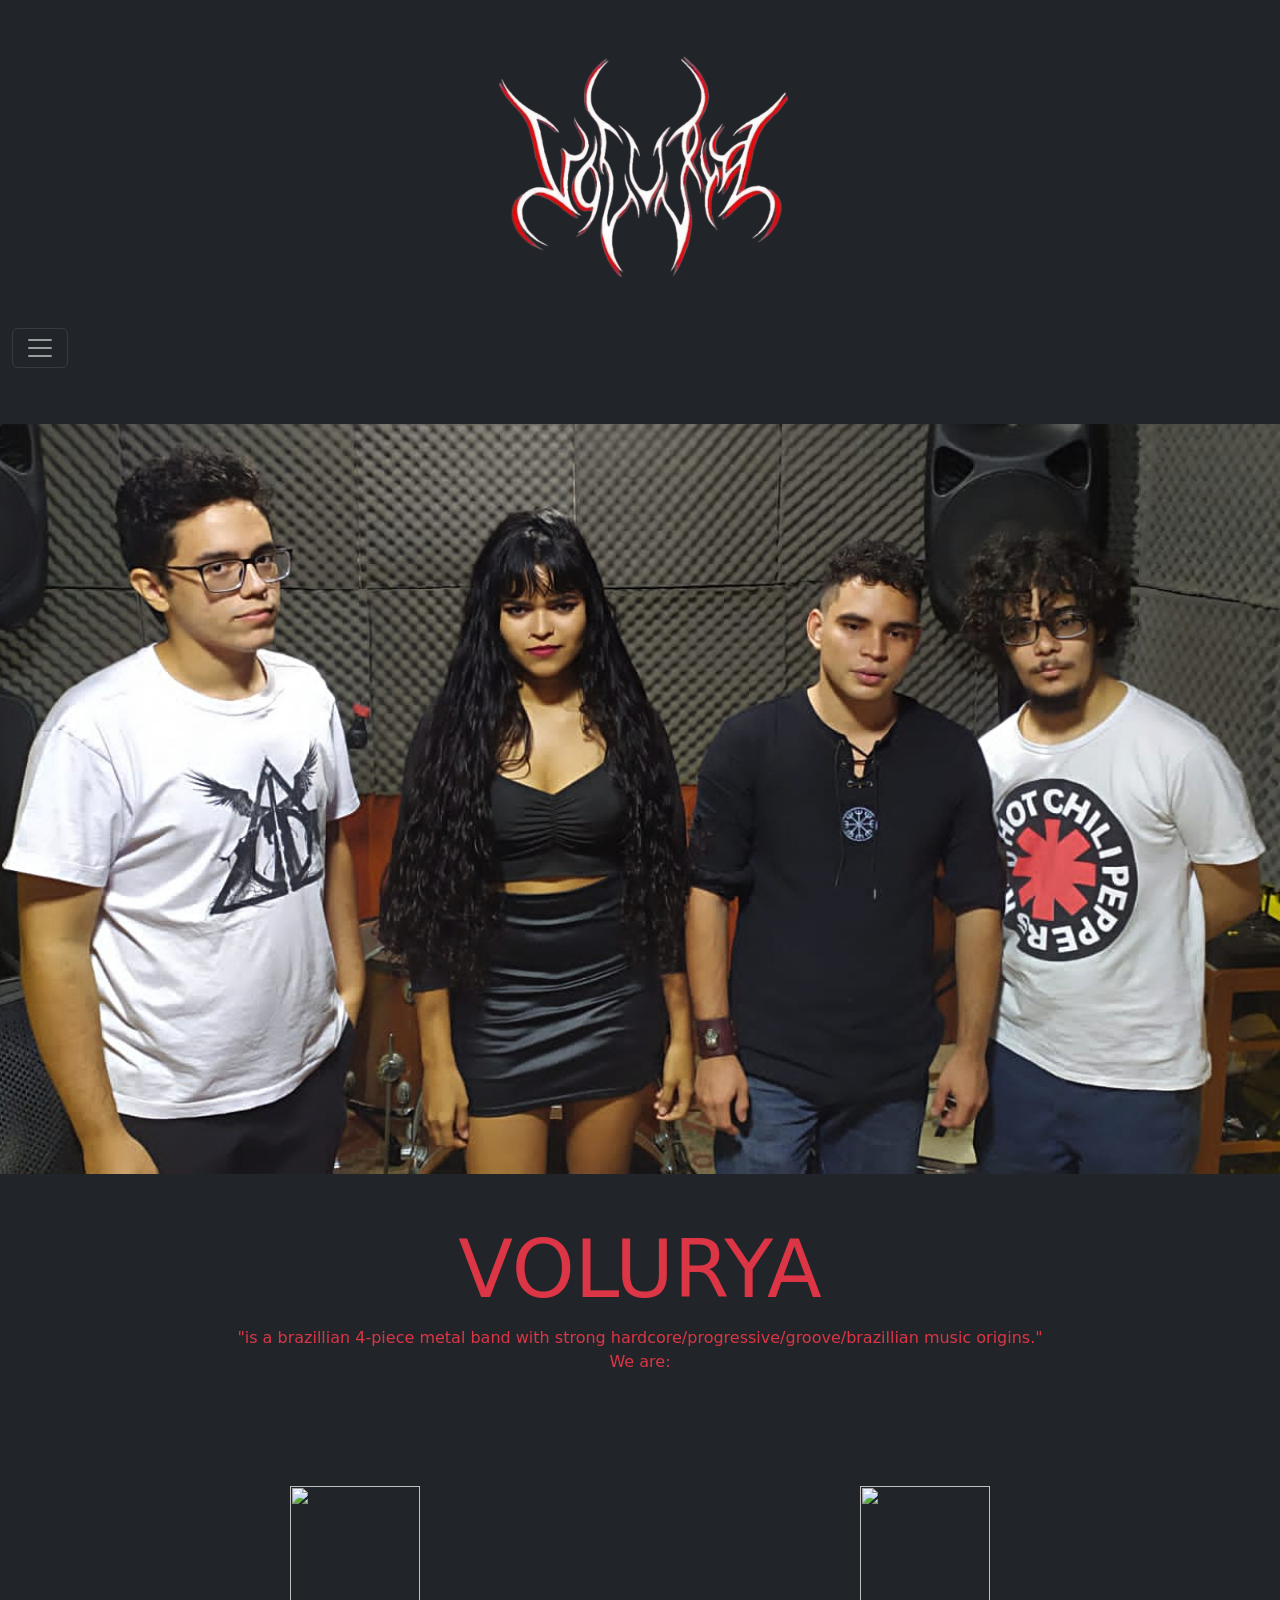
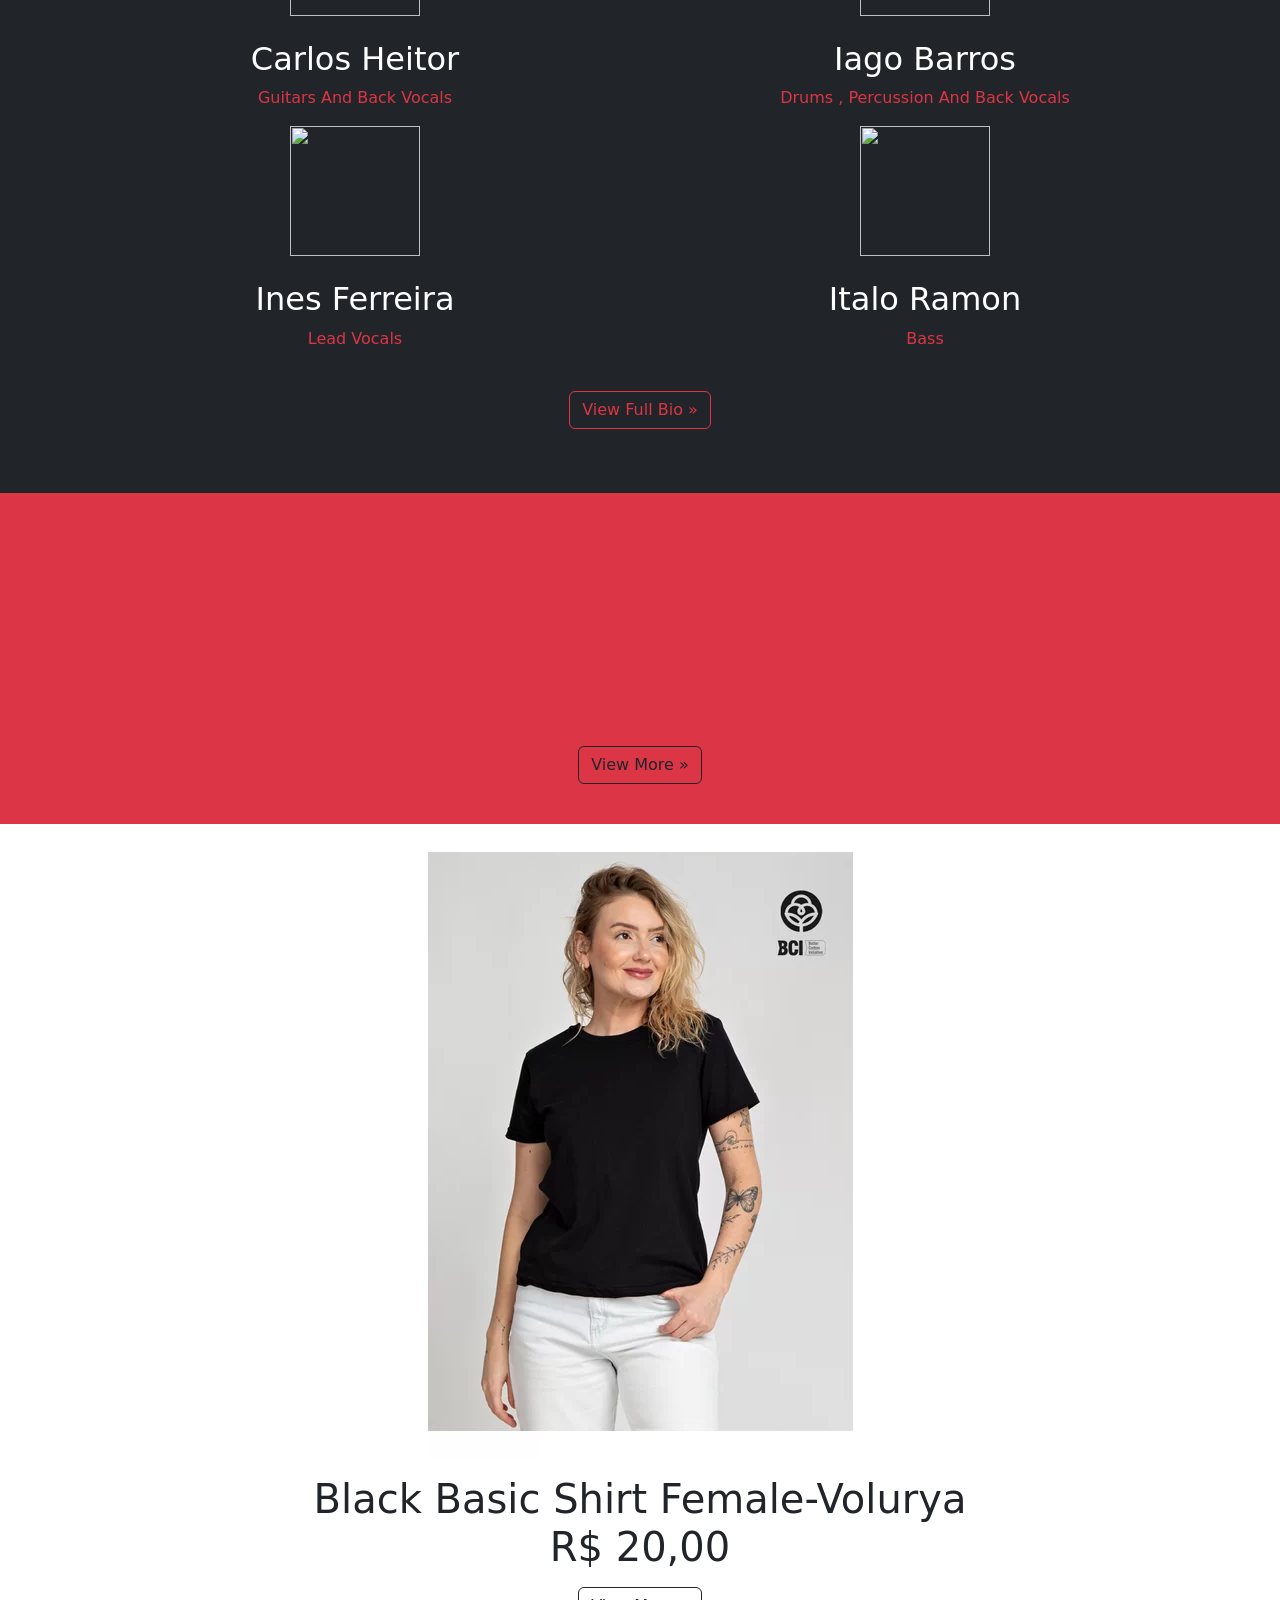
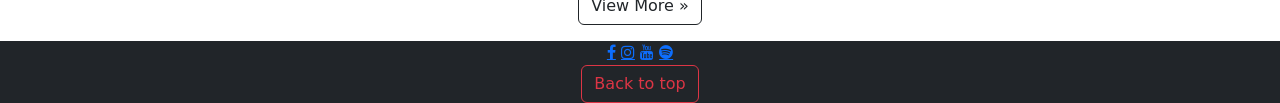
==== templates/index.html @ 6ba4e6d3 "parte que funciona do site da volurya" ====
<!-- projeto site da banda volurya  versao bootstrap-->



<!DOCTYPE html>
<html>
  
<head>
  
	<meta charset="utf-8">
	
	<meta http-equiv="Content-Type" content="text/html; charset=utf-8" />
    
	<meta name="viewport" content="width=device-width, initial-scale=1">


  <link rel="stylesheet" href="https://cdnjs.cloudflare.com/ajax/libs/font-awesome/4.7.0/css/font-awesome.min.css">

  <link href="https://cdn.jsdelivr.net/npm/bootstrap@5.3.2/dist/css/bootstrap.min.css" rel="stylesheet" integrity="sha384-T3c6CoIi6uLrA9TneNEoa7RxnatzjcDSCmG1MXxSR1GAsXEV/Dwwykc2MPK8M2HN" crossorigin="anonymous">

  <script src="https://cdn.jsdelivr.net/npm/bootstrap@5.3.2/dist/js/bootstrap.bundle.min.js" integrity="sha384-C6RzsynM9kWDrMNeT87bh95OGNyZPhcTNXj1NW7RuBCsyN/o0jlpcV8Qyq46cDfL" crossorigin="anonymous"></script>

  <link rel="stylesheet" href="https://fonts.googleapis.com/css?family=Russo One">
  

  <link rel="stylesheet" href="/static/styles.css">
 
  <title>VOLURYA - Official Website</title>
  
  <meta name="description" content="VOLURYA is a brazillian 4-piece progressive metal band with strong hardcore/trash/groove/brazillian music influencies." />
  
  <meta property="og:url" content="http://VOLURYA-Metal.com" />
  
  <meta property="og:title" content="VOLURYA-Metal.com" />
  
  <meta property="og:description" content="VOLURYA is a brazillian 4-piece progressive metal band with strong hardcore/trash/groove/brazillian music influencies." />
  
  <meta property="og:type" content="website" />

  <meta property="og:image" content="/static/imagens/volurya1.jpg" />

  <link rel="canonical" href="http://VOLURYA-metal.com">

  <link rel="shortcut icon" href="/static/imagens/android-chrome-192x192.png" type="image/x-icon" />

  <meta name="msapplication-TileColor" content="#000000">

  <meta name="msapplication-TileImage" content="/static/imagens/android-chrome-192x192.png">

  <link rel="stylesheet" href="https://cdnjs.cloudflare.com/ajax/libs/font-awesome/4.7.0/css/font-awesome.min.css">


</head>

<body class="text-center">



          <!--imagem da banda-->
  
  <div class="bg-dark">

    <div>

      <a  href="#" ><img src="/static/imagens/VOLURYALOGOVAZADA.png" width="25%">
      </a>

    </div>

          <!-- barra de navegaçao-->

    <nav class="navbar navbar-dark bg-dark">

      <div class="container-fluid">

     

        

     
      
        <button

            class="navbar-toggler" type="button" data-bs-toggle="collapse" data-bs-target="#navbarsExample01" aria-controls="navbarsExample01" aria-expanded="false" aria-label="Toggle navigation">

          <span class="navbar-toggler-icon"></span>

        </button>





        <div class="collapse navbar-collapse" id="navbarsExample01">
          <ul class="navbar-nav me-auto mb-2" id="homesection">

            <br>

            <button type="button" class="btn btn-outline-danger btn-sm"> 

              <li class="nav-item">

                <a class="nav-link active" aria-current="page" href="#homesection" >HOME</a>

              </li>

            </button>

          

              <br>

            <button type="button" class="btn btn-outline-danger btn-sm"> 

              <li class="nav-item">

                <a class="nav-link active" aria-current="page" href="#musicsection" >MUSIC</a>

              </li>

            </button>

              <br>

            <button type="button" class="btn btn-outline-danger btn-sm"> 

              <li class="nav-item">

                <a class="nav-link active" aria-current="page" href="#socialsection" >SOCIAL</a>

              </li>

            </button>

              <br>

            <button type="button" class="btn btn-outline-danger btn-sm"> 

              <li class="nav-item">

                <a class="nav-link active" aria-current="page" href="#storesection" >STORE</a>

              </li>

            </button>



          </ul>

        </div>

      </div>

  

    </nav>





    <br>
    <br>


                                 <!--logo da banda-->
 
    <img src="/static/imagens/VOLURYAESTUDIO.jpg" class="d-block w-100" alt="...">

    
        <br>
        <br>
            

   

                                 <!--TEXTO DA BIO -->


    <div class="text-danger">

      <h1  class="display-1">VOLURYA</h1>

   

      <p>"is a brazillian  4-piece metal band with strong hardcore/progressive/groove/brazillian music origins."

        <br>We are:

      </p>

    </div>

    

      <br>
     



        <!-- circulos de apresentaçao dos membros-->



      <br>
      <br>
      <br>

      <div class="container">  

        <!-- fotinha redonda do heitor -->

        <div class="row row-cols-2">

          <div class="col" style="color:white;">

            <img src="/static/imagens/VOLURYA - CENA ROCK-29-modified.png" width="130" height="130" >

              <br>
              <br>

      

              <h2>Carlos Heitor</h2>

                <p class="text-danger">Guitars And Back Vocals
                </p>
          
       
          </div>

              <br>
      

               <!-- fotinha redonda iago -->

          <div class="col" style="color:white;">

            <img src="/static/imagens/VOLURYA - CENA ROCK-36 (1)-modified.png" width="130" height="130" >

              <br>
              <br>

            
              <h2>Iago Barros</h2>

                <p class="text-danger">Drums , Percussion And Back Vocals</p>
         
       
          </div>

              <br>
      

              <!--FOTINHA REDONDA INES -->

          <div class="col" style="color:white;">

            <img src="/static/imagens/CENAROCKINES1-modified.png" width="130" height="130" >

              <br>
              <br>

            

          <h2>Ines Ferreira</h2>

            <p class="text-danger">Lead Vocals</p>

      
    

          </div>

            <br>


          <!--fotinha redonda ramon -->

        <div class="col" style="color:white;">

          <img src="/static/imagens/VOLURYA - CENA ROCK-14-modified.png" width="130" height="130" >

          <br>
          <br>

            

            <h2>Italo Ramon</h2>

              <p class="text-danger">Bass </p>
       
      
        </div>

        <br>
        <br>
        <br>

      </div>
      
  </div>

      

     <br>


       <div><p><a class="btn btn-outline-danger"  href="#">View Full Bio &raquo;</a></p></div>

          <br>
          <br>


  </div> <!--fechamento da div bg dark-->

  
                                      <!--sessao music-->

    <div class="bg-danger" id="musicsection">

  

        <br>
        <br>
        <br>


  
                               <!-- div do video de inocua-->

  <div>

    <iframe  src="https://www.youtube.com/embed/5oIX7QS3uK8?si=QcqHMzN9UxNrIvVh" title="YouTube video player" frameborder="0" allow="accelerometer; autoplay; clipboard-write; encrypted-media; gyroscope; picture-in-picture; web-share" allowfullscreen>
    </iframe>

  </div>

    <br>

  <div>

    <p>
      <a class="btn btn-outline-dark"  href="#">View More &raquo;</a>
    </p>

  </div>

      <br>
      
  </div>
     

    <!--  sessao store-->

    <div class="bg-white" id="storesection">


        <div>

          

            <img src="/static/imagens/camiseta-feminina-preta.jpg" class="img-fluid">

            <br>

                <p><h1>Black Basic Shirt Female-Volurya<br>R$ 20,00</h1></p>

        </div>      


    



      <div>

          <p>

            <a class="btn btn-outline-dark"  href="store.html">View More &raquo;</a>

          </p>

      </div>



    </div>



                                <!--social media botoes-->

      <div class="bg-dark" id="socialsection">

        <a href="#" class="fa fa-facebook"></a>
        <a href="#" class="fa fa-instagram"></a>
        <a href="#" class="fa fa-youtube"></a>
        <a href="#" class="fa fa-spotify"></a>

      </div>
    

<!-- div do botao back to the top -->

    <div class="bg-dark">
  

      <form>

         <input type="BUTTON" class="btn btn-outline-danger" value="Back to top" onclick="window.location.href='#top'">
      
      </form>


    </div>

</body>

<script src="../assets/dist/js/bootstrap.bundle.min.js"></script>

</html>
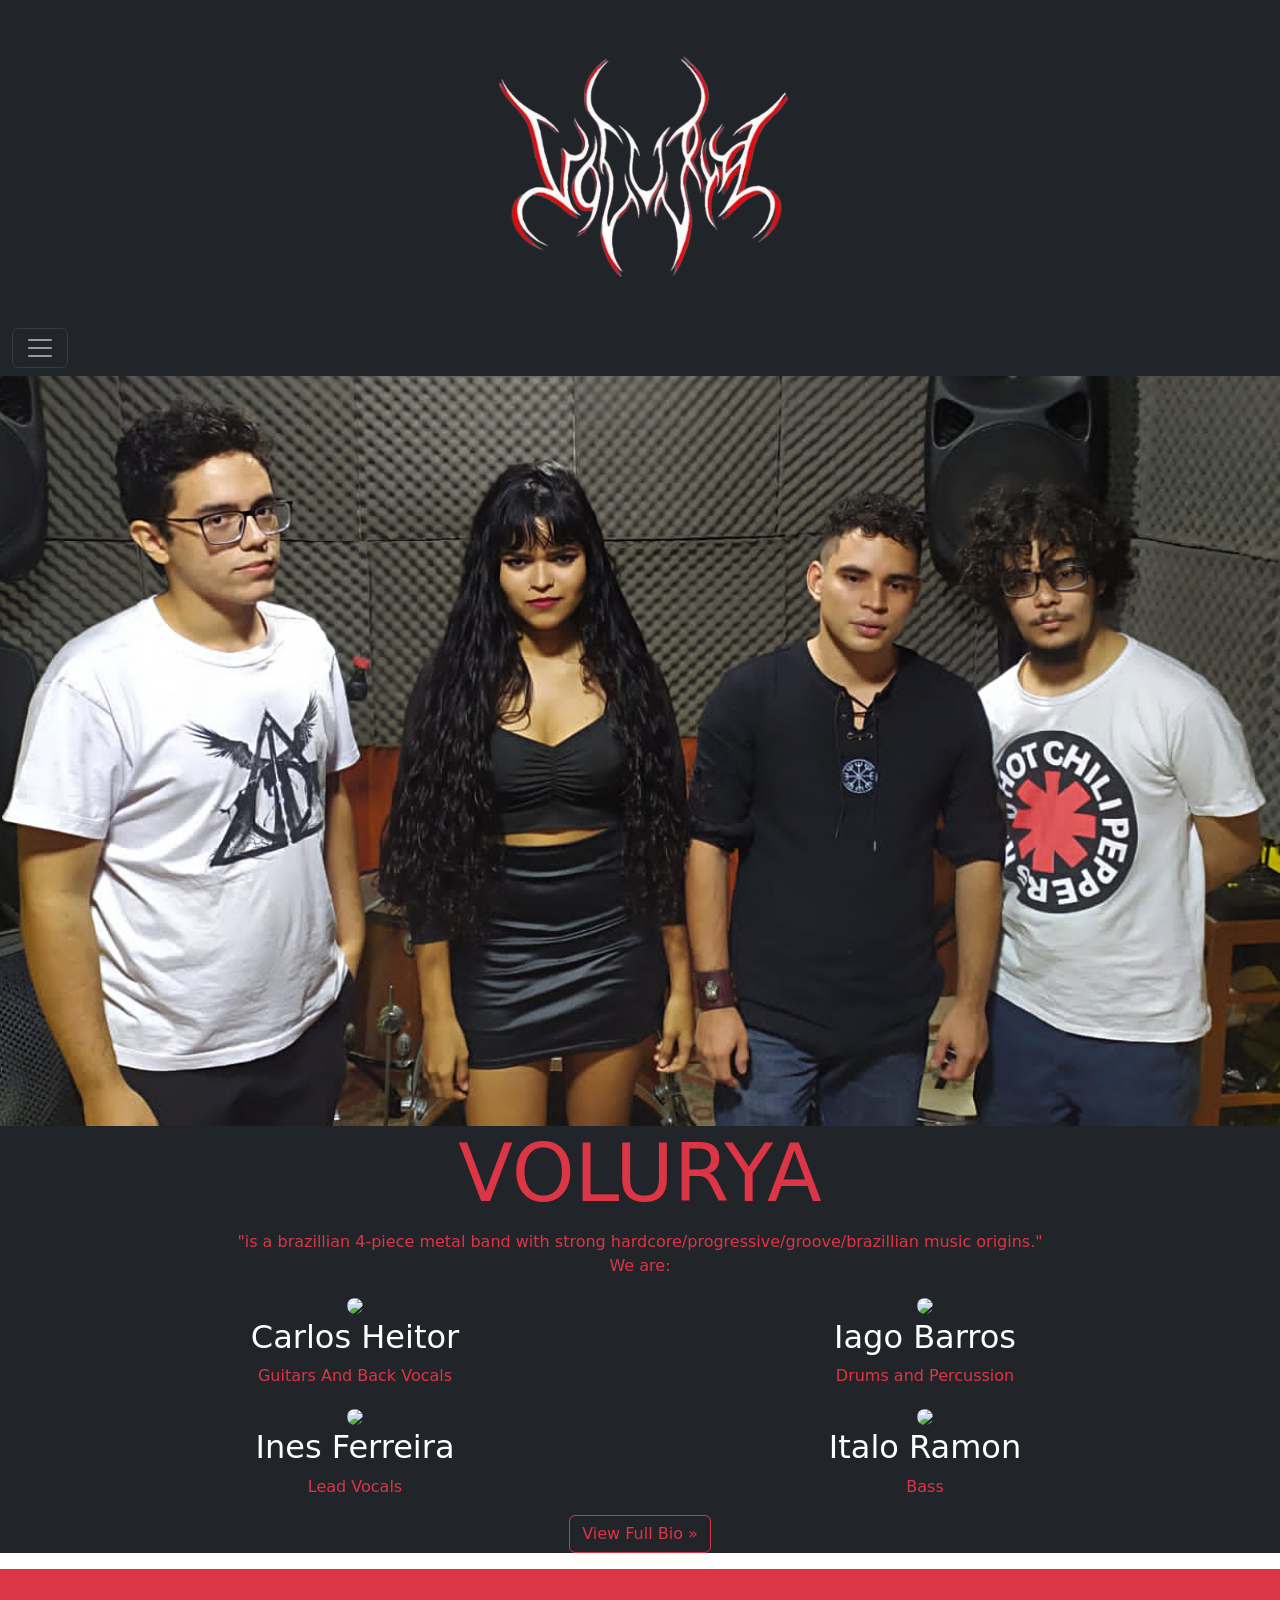
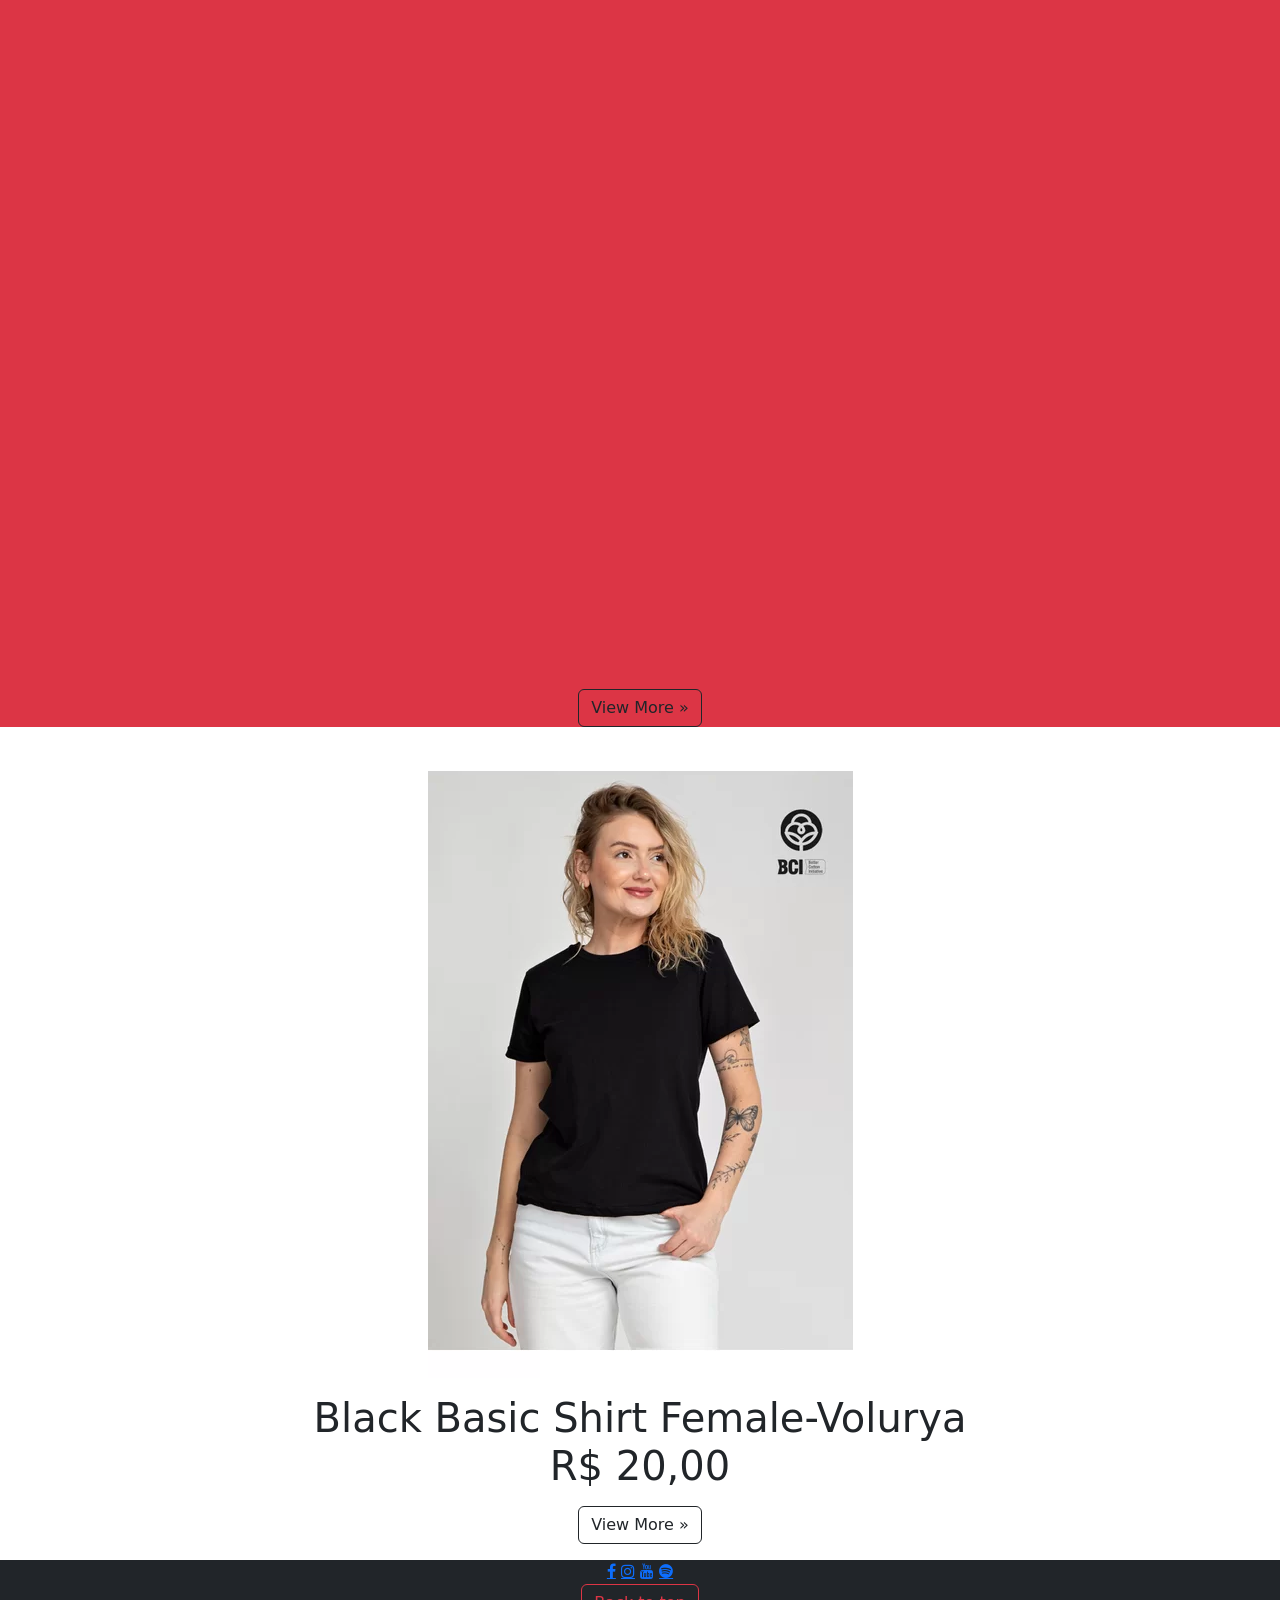
==== commit 20cae1e6: "fixed iframe quirks, removing random br tag and rounded circle on images applied" ====
--- a/templates/index.html
+++ b/templates/index.html
@@ -56,18 +56,17 @@
 
 
 
-          <!--imagem da banda-->
+  <!--imagem da banda-->
   
   <div class="bg-dark">
 
     <div>
 
-      <a  href="#" ><img src="/static/imagens/VOLURYALOGOVAZADA.png" width="25%">
-      </a>
+      <a  href="#" ><img src="/static/imagens/VOLURYALOGOVAZADA.png" width="25%"></a>
 
     </div>
 
-          <!-- barra de navegaçao-->
+  <!-- barra de navegaçao-->
 
     <nav class="navbar navbar-dark bg-dark">
 
@@ -75,17 +74,11 @@
 
      
 
-        
-
-     
-      
-        <button
-
-            class="navbar-toggler" type="button" data-bs-toggle="collapse" data-bs-target="#navbarsExample01" aria-controls="navbarsExample01" aria-expanded="false" aria-label="Toggle navigation">
+      <button class="navbar-toggler" type="button" data-bs-toggle="collapse" data-bs-target="#navbarsExample01" aria-controls="navbarsExample01" aria-expanded="false" aria-label="Toggle navigation">
 
           <span class="navbar-toggler-icon"></span>
 
-        </button>
+      </button>
 
 
 
@@ -94,57 +87,29 @@
         <div class="collapse navbar-collapse" id="navbarsExample01">
           <ul class="navbar-nav me-auto mb-2" id="homesection">
 
-            <br>
-
-            <button type="button" class="btn btn-outline-danger btn-sm"> 
-
-              <li class="nav-item">
-
-                <a class="nav-link active" aria-current="page" href="#homesection" >HOME</a>
-
-              </li>
-
-            </button>
-
-          
-
-              <br>
-
-            <button type="button" class="btn btn-outline-danger btn-sm"> 
-
-              <li class="nav-item">
-
-                <a class="nav-link active" aria-current="page" href="#musicsection" >MUSIC</a>
-
-              </li>
-
-            </button>
-
-              <br>
-
-            <button type="button" class="btn btn-outline-danger btn-sm"> 
-
-              <li class="nav-item">
-
-                <a class="nav-link active" aria-current="page" href="#socialsection" >SOCIAL</a>
-
-              </li>
-
-            </button>
-
-              <br>
-
-            <button type="button" class="btn btn-outline-danger btn-sm"> 
-
-              <li class="nav-item">
-
-                <a class="nav-link active" aria-current="page" href="#storesection" >STORE</a>
-
-              </li>
-
-            </button>
-
-
+            <li class="nav-item">
+
+              <a class="nav-link active" aria-current="page" href="#homesection" >HOME</a>
+
+            </li>
+
+            <li class="nav-item">
+
+              <a class="nav-link active" aria-current="page" href="#musicsection" >MUSIC</a>
+
+            </li>
+
+            <li class="nav-item">
+
+              <a class="nav-link active" aria-current="page" href="#socialsection" >SOCIAL</a>
+
+            </li>
+
+            <li class="nav-item">
+
+              <a class="nav-link active" aria-current="page" href="#storesection" >STORE</a>
+
+            </li>
 
           </ul>
 
@@ -160,30 +125,22 @@
 
 
 
-    <br>
-    <br>
-
-
-                                 <!--logo da banda-->
+    
+
+
+<!--logo da banda-->
  
     <img src="/static/imagens/VOLURYAESTUDIO.jpg" class="d-block w-100" alt="...">
 
-    
-        <br>
-        <br>
-            
+<!--TEXTO DA BIO -->
+
+
+    <div class="text-danger">
+
+      <h1  class="display-1">VOLURYA</h1>
 
    
 
-                                 <!--TEXTO DA BIO -->
-
-
-    <div class="text-danger">
-
-      <h1  class="display-1">VOLURYA</h1>
-
-   
-
       <p>"is a brazillian  4-piece metal band with strong hardcore/progressive/groove/brazillian music origins."
 
         <br>We are:
@@ -192,33 +149,18 @@
 
     </div>
 
-    
-
-      <br>
-     
-
-
-
-        <!-- circulos de apresentaçao dos membros-->
-
-
-
-      <br>
-      <br>
-      <br>
+<!-- circulos de apresentaçao dos membros-->
 
       <div class="container">  
 
-        <!-- fotinha redonda do heitor -->
+<!-- fotinha redonda do heitor -->
 
         <div class="row row-cols-2">
 
           <div class="col" style="color:white;">
 
-            <img src="/static/imagens/VOLURYA - CENA ROCK-29-modified.png" width="130" height="130" >
-
-              <br>
-              <br>
+            <img src="/static/imagens/VOLURYA - CENA ROCK-29-modified.png" class="rounded-circle img-fluid">
+
 
       
 
@@ -230,37 +172,31 @@
        
           </div>
 
-              <br>
-      
-
-               <!-- fotinha redonda iago -->
+            
+      
+ <!-- fotinha redonda iago -->
 
           <div class="col" style="color:white;">
 
-            <img src="/static/imagens/VOLURYA - CENA ROCK-36 (1)-modified.png" width="130" height="130" >
-
-              <br>
-              <br>
+            <img src="/static/imagens/VOLURYA - CENA ROCK-36 (1)-modified.png" class="rounded-circle img-fluid" >
+
+              
 
             
               <h2>Iago Barros</h2>
 
-                <p class="text-danger">Drums , Percussion And Back Vocals</p>
+                <p class="text-danger">Drums and Percussion</p>
          
        
           </div>
 
-              <br>
-      
-
-              <!--FOTINHA REDONDA INES -->
+<!--FOTINHA REDONDA INES -->
 
           <div class="col" style="color:white;">
 
-            <img src="/static/imagens/CENAROCKINES1-modified.png" width="130" height="130" >
-
-              <br>
-              <br>
+            <img src="/static/imagens/CENAROCKINES1-modified.png" class="rounded-circle img-fluid" >
+
+            
 
             
 
@@ -273,17 +209,16 @@
 
           </div>
 
-            <br>
-
-
-          <!--fotinha redonda ramon -->
+            
+
+
+<!--fotinha redonda ramon -->
 
         <div class="col" style="color:white;">
 
-          <img src="/static/imagens/VOLURYA - CENA ROCK-14-modified.png" width="130" height="130" >
-
-          <br>
-          <br>
+          <img src="/static/imagens/VOLURYA - CENA ROCK-14-modified.png" class="rounded-circle img-fluid" >
+
+          
 
             
 
@@ -294,9 +229,7 @@
       
         </div>
 
-        <br>
-        <br>
-        <br>
+      
 
       </div>
       
@@ -304,13 +237,12 @@
 
       
 
-     <br>
+     
 
 
        <div><p><a class="btn btn-outline-danger"  href="#">View Full Bio &raquo;</a></p></div>
 
-          <br>
-          <br>
+        
 
 
   </div> <!--fechamento da div bg dark-->
@@ -322,22 +254,17 @@
 
   
 
-        <br>
-        <br>
-        <br>
-
-
-  
-                               <!-- div do video de inocua-->
-
-  <div>
-
-    <iframe  src="https://www.youtube.com/embed/5oIX7QS3uK8?si=QcqHMzN9UxNrIvVh" title="YouTube video player" frameborder="0" allow="accelerometer; autoplay; clipboard-write; encrypted-media; gyroscope; picture-in-picture; web-share" allowfullscreen>
-    </iframe>
+
+  
+<!-- div do video de inocua-->
+
+  <div class="ratio ratio-16x9">
+
+    <iframe  src="https://www.youtube.com/embed/5oIX7QS3uK8?si=QcqHMzN9UxNrIvVh" title="YouTube video player" frameborder="0" allow="accelerometer; autoplay; clipboard-write; encrypted-media; gyroscope; picture-in-picture; web-share" allowfullscreen></iframe>
 
   </div>
 
-    <br>
+    
 
   <div>
 
@@ -347,7 +274,7 @@
 
   </div>
 
-      <br>
+    
       
   </div>
      
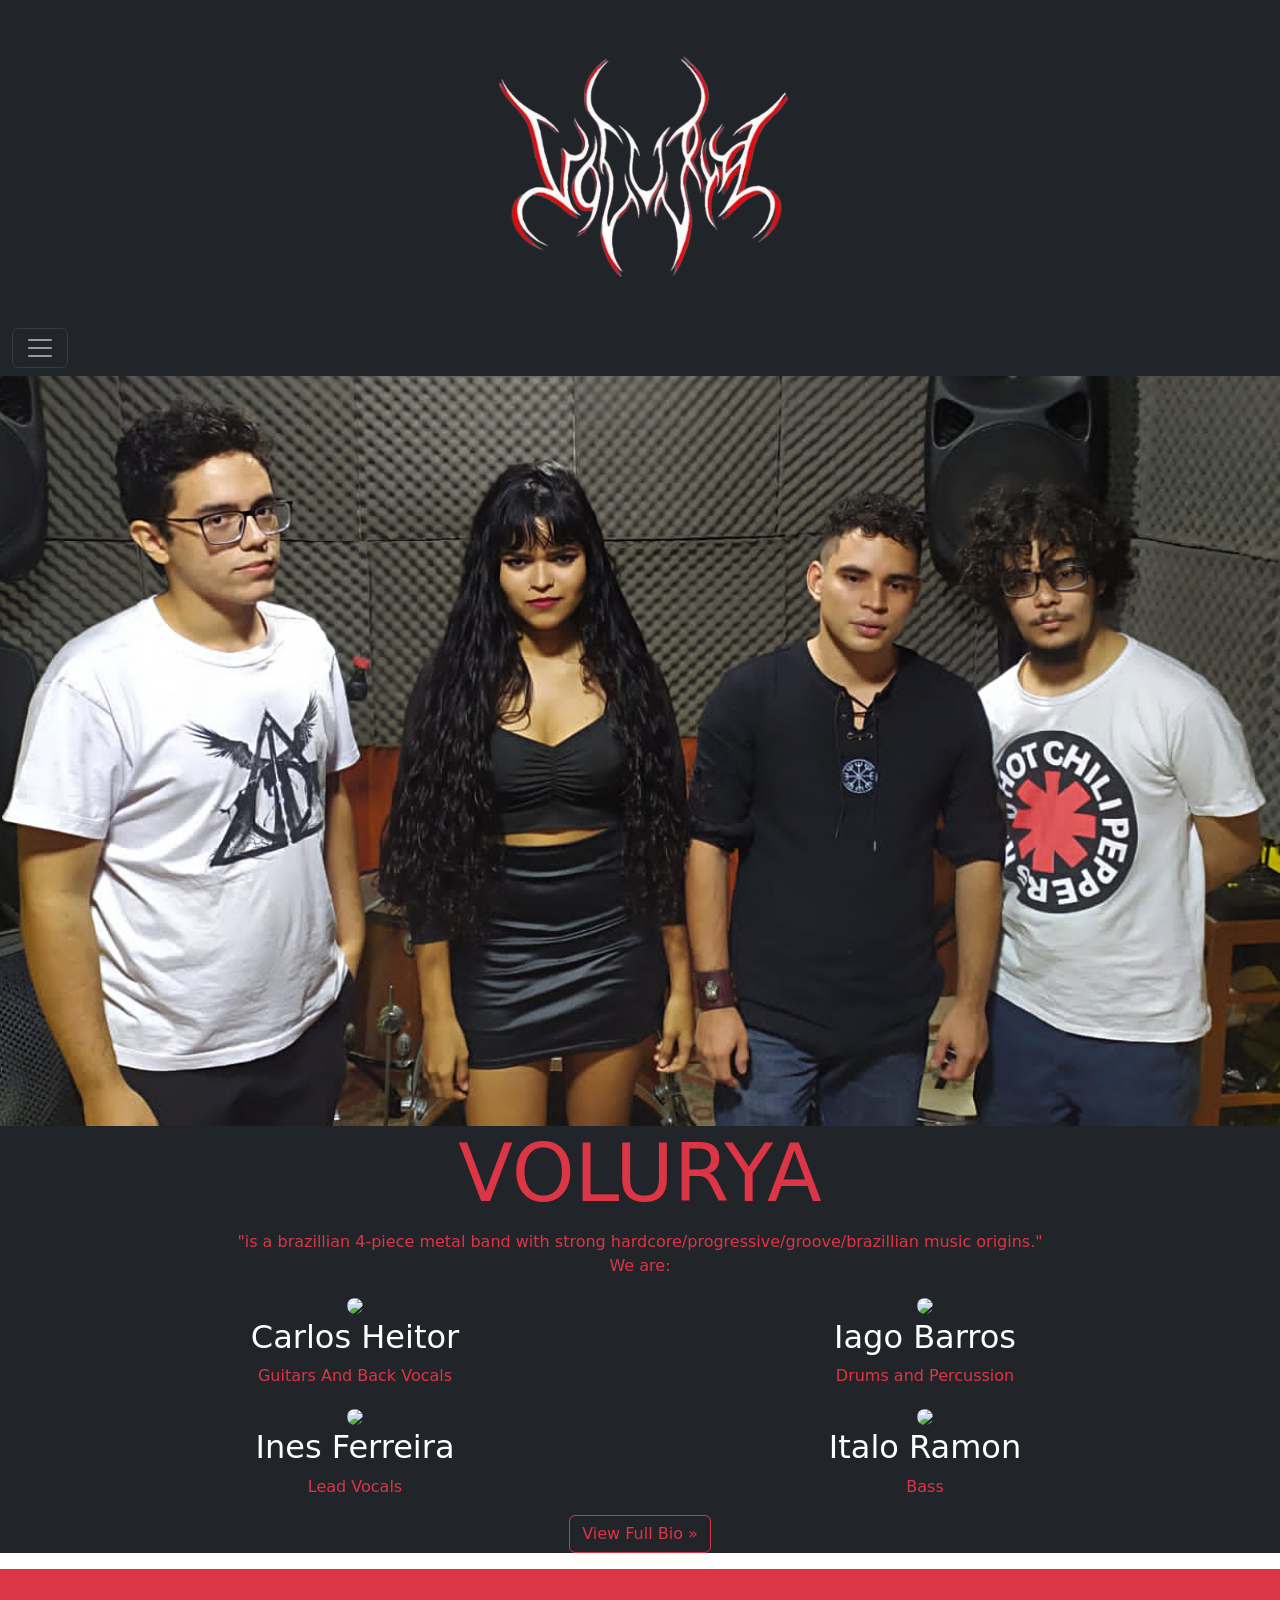
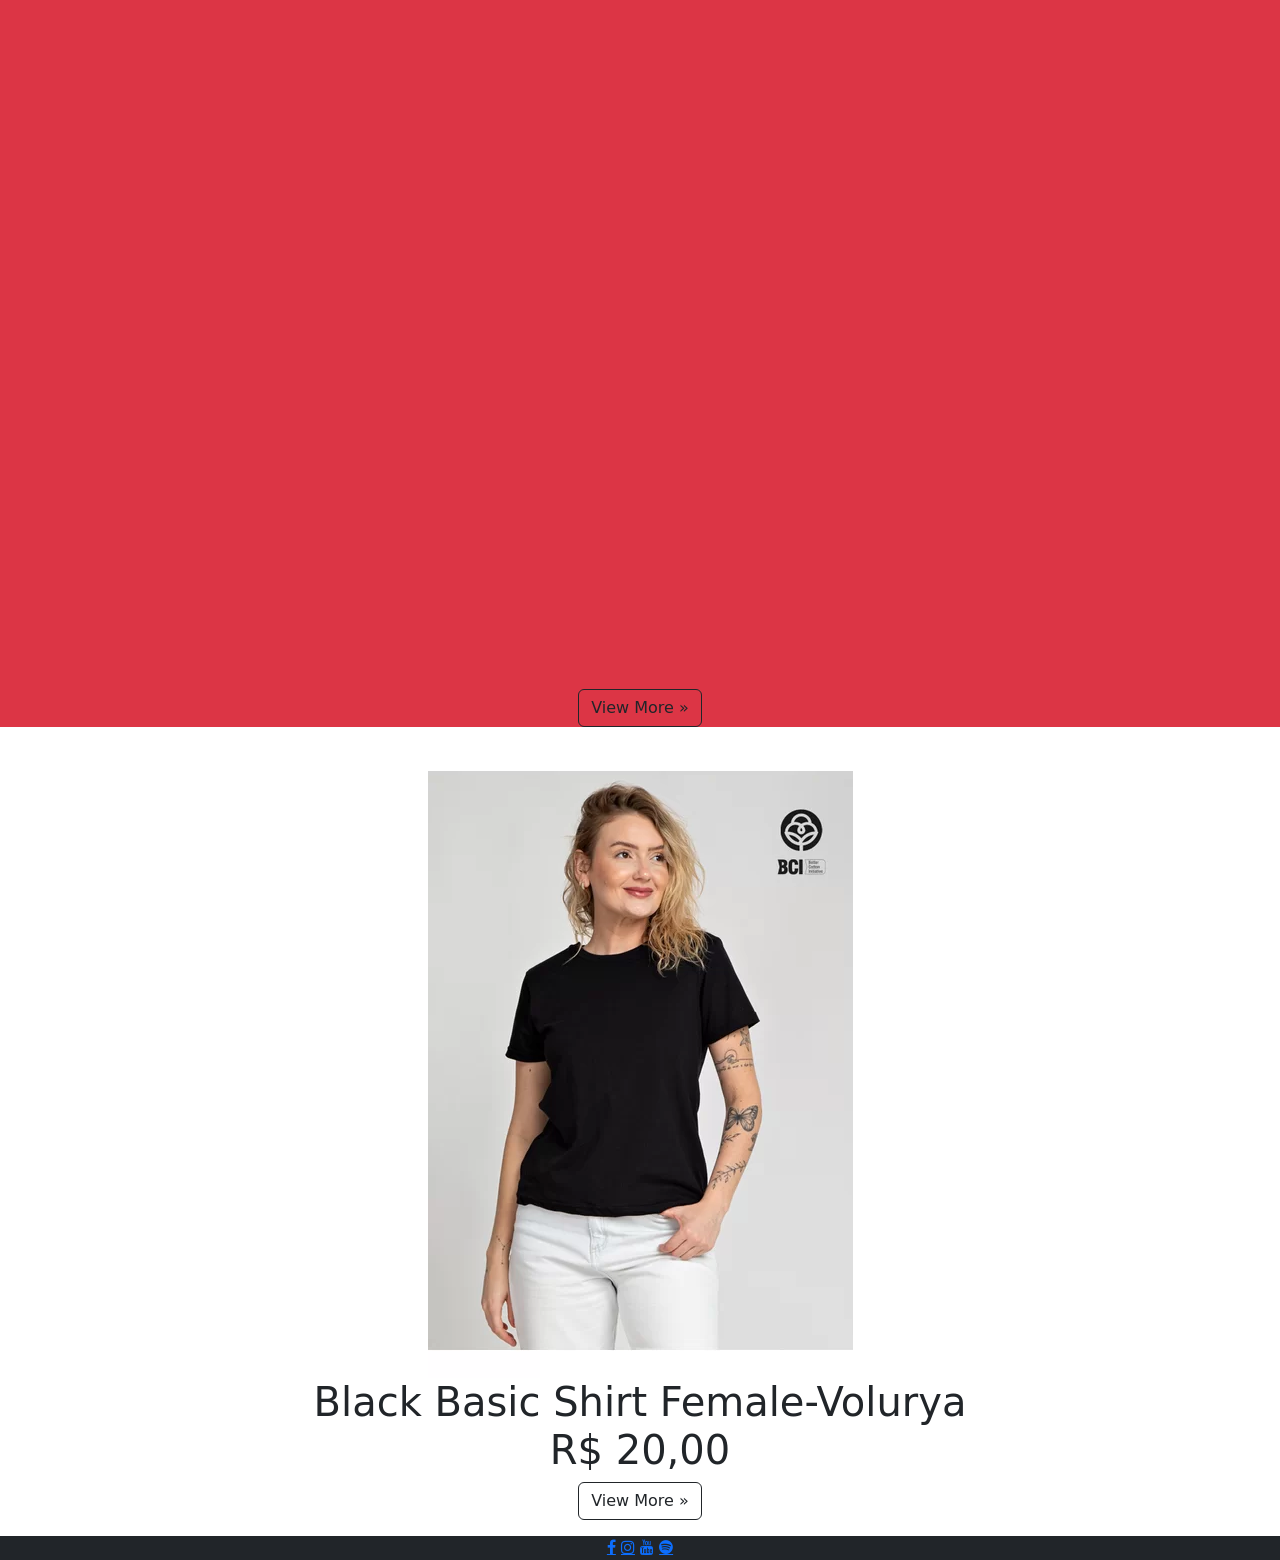
==== commit a31160a6: "removing unecessary h1 tags and br" ====
--- a/templates/index.html
+++ b/templates/index.html
@@ -290,9 +290,9 @@
 
             <img src="/static/imagens/camiseta-feminina-preta.jpg" class="img-fluid">
 
-            <br>
-
-                <p><h1>Black Basic Shirt Female-Volurya<br>R$ 20,00</h1></p>
+            
+
+                <h1>Black Basic Shirt Female-Volurya<br>R$ 20,00</h1>
 
         </div>      
 
@@ -329,19 +329,6 @@
       </div>
     
 
-<!-- div do botao back to the top -->
-
-    <div class="bg-dark">
-  
-
-      <form>
-
-         <input type="BUTTON" class="btn btn-outline-danger" value="Back to top" onclick="window.location.href='#top'">
-      
-      </form>
-
-
-    </div>
 
 </body>
 
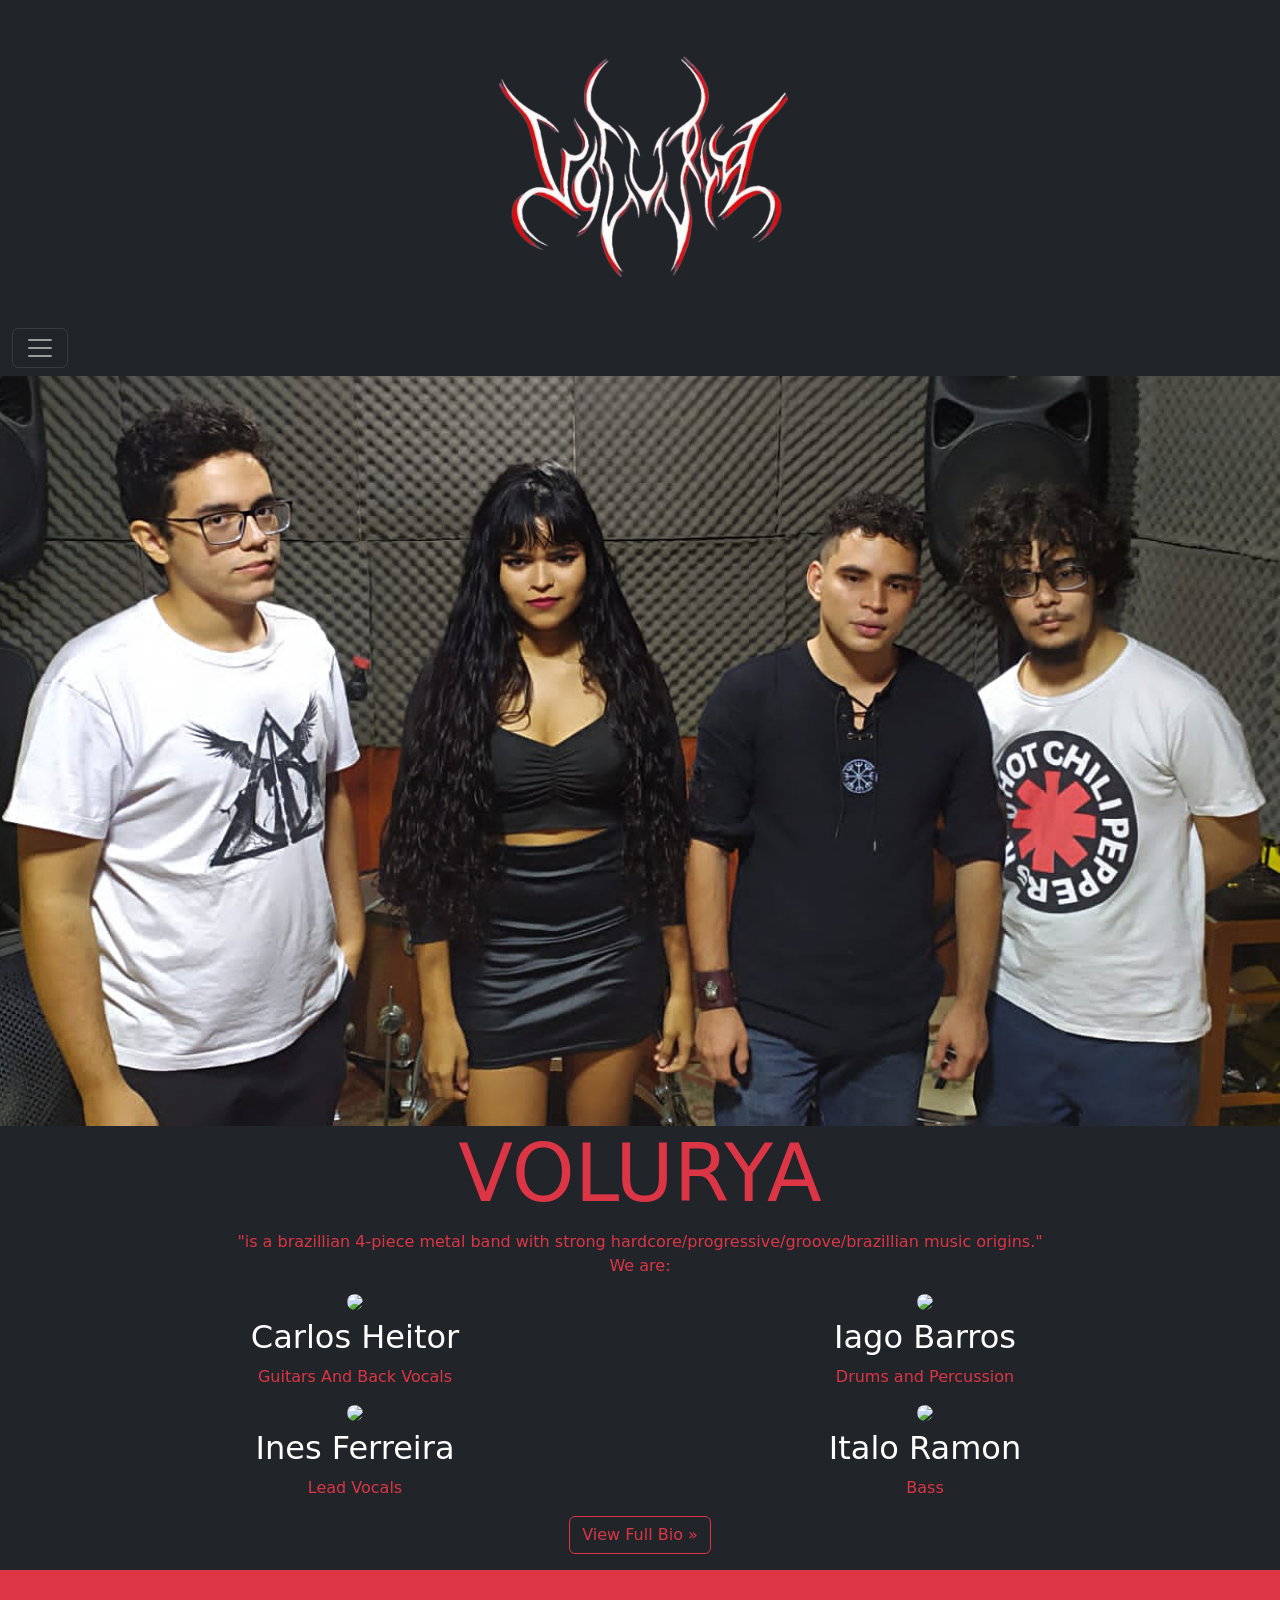
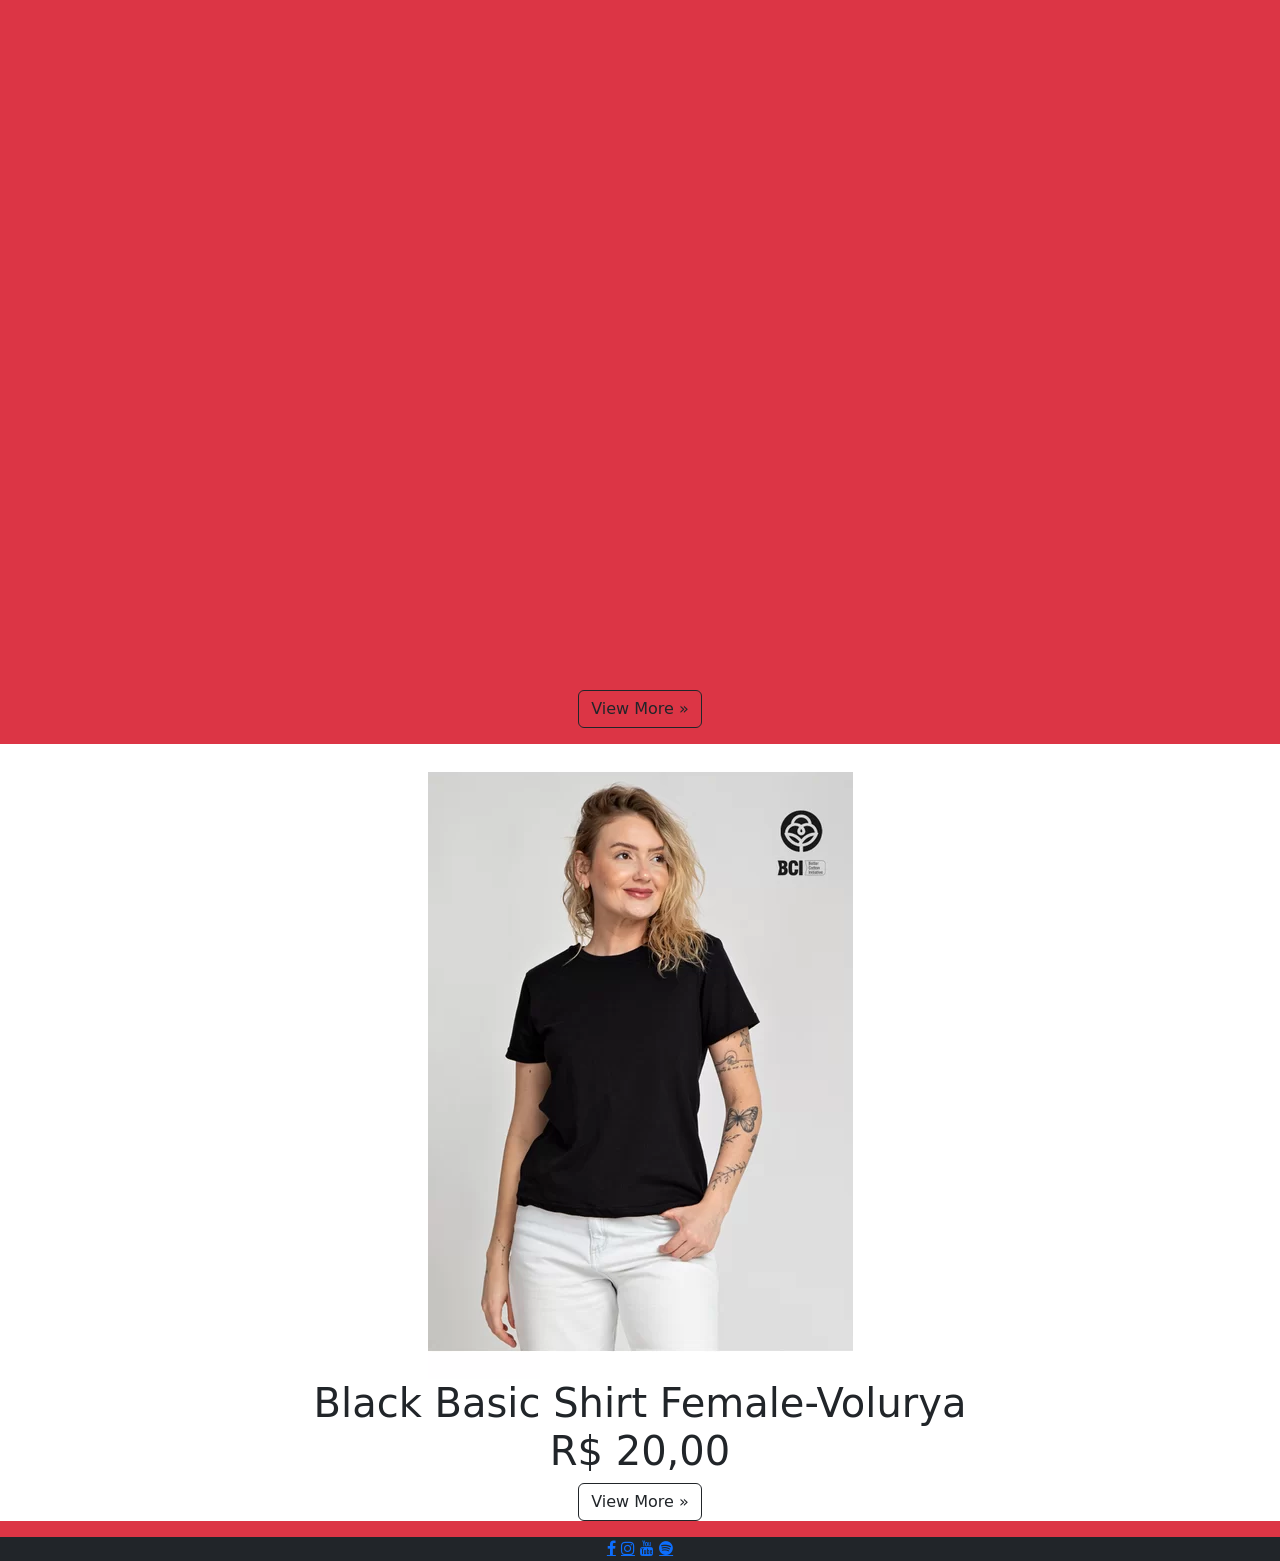
==== commit aac5be8a: "fixed size of rouded photos and size of divs" ====
--- a/templates/index.html
+++ b/templates/index.html
@@ -89,25 +89,25 @@
 
             <li class="nav-item">
 
-              <a class="nav-link active" aria-current="page" href="#homesection" >HOME</a>
+              <a class="btn btn-outline-danger btn-sm nav-link active" aria-current="page" href="#homesection" >HOME</a>
 
             </li>
 
             <li class="nav-item">
 
-              <a class="nav-link active" aria-current="page" href="#musicsection" >MUSIC</a>
+              <a class="btn btn-outline-danger btn-sm nav-link active" aria-current="page" href="#musicsection" >MUSIC</a>
 
             </li>
 
             <li class="nav-item">
 
-              <a class="nav-link active" aria-current="page" href="#socialsection" >SOCIAL</a>
+              <a class="btn btn-outline-danger btn-sm nav-link active" aria-current="page" href="#socialsection" >SOCIAL</a>
 
             </li>
 
             <li class="nav-item">
 
-              <a class="nav-link active" aria-current="page" href="#storesection" >STORE</a>
+              <a class="btn  btn-outline-danger btn-sm nav-link active" aria-current="page" href="#storesection" >STORE</a>
 
             </li>
 
@@ -155,11 +155,11 @@
 
 <!-- fotinha redonda do heitor -->
 
-        <div class="row row-cols-2">
+        <div class="row row-cols-2 g-10 text-center">
 
           <div class="col" style="color:white;">
 
-            <img src="/static/imagens/VOLURYA - CENA ROCK-29-modified.png" class="rounded-circle img-fluid">
+            <img src="/static/imagens/VOLURYA - CENA ROCK-29-modified.png" class="rounded-circle img-fluid mb-2" style="max-width: 200px;">
 
 
       
@@ -174,11 +174,10 @@
 
             
       
- <!-- fotinha redonda iago -->
 
           <div class="col" style="color:white;">
 
-            <img src="/static/imagens/VOLURYA - CENA ROCK-36 (1)-modified.png" class="rounded-circle img-fluid" >
+            <img src="/static/imagens/VOLURYA - CENA ROCK-36 (1)-modified.png" class="rounded-circle img-fluid mb-2" style="max-width: 200px;" >
 
               
 
@@ -194,7 +193,7 @@
 
           <div class="col" style="color:white;">
 
-            <img src="/static/imagens/CENAROCKINES1-modified.png" class="rounded-circle img-fluid" >
+            <img src="/static/imagens/CENAROCKINES1-modified.png" class="rounded-circle img-fluid mb-2" style="max-width: 200px;" >
 
             
 
@@ -216,7 +215,7 @@
 
         <div class="col" style="color:white;">
 
-          <img src="/static/imagens/VOLURYA - CENA ROCK-14-modified.png" class="rounded-circle img-fluid" >
+          <img src="/static/imagens/VOLURYA - CENA ROCK-14-modified.png" class="rounded-circle img-fluid mb-2" style="max-width: 200px;" >
 
           
 
@@ -233,50 +232,51 @@
 
       </div>
       
+  
+
+  </div> <!--fechamento da div bg dark-->    
+
+     
+
+
+<p><a class="btn btn-outline-danger"  href="#">View Full Bio &raquo;</a></p>
+
+
+
+        
+
+
+
+
+  
+                                      <!--sessao music-->
+<div class="bg-danger" id="musicsection">
+
+  
+
+
+  
+<!-- div do video de inocua-->
+
+  <div class="ratio ratio-16x9">
+
+    <iframe  src="https://www.youtube.com/embed/5oIX7QS3uK8?si=QcqHMzN9UxNrIvVh" title="YouTube video player" frameborder="0" allow="accelerometer; autoplay; clipboard-write; encrypted-media; gyroscope; picture-in-picture; web-share" allowfullscreen></iframe>
+
   </div>
 
-      
-
-     
-
-
-       <div><p><a class="btn btn-outline-danger"  href="#">View Full Bio &raquo;</a></p></div>
-
-        
-
-
-  </div> <!--fechamento da div bg dark-->
-
-  
-                                      <!--sessao music-->
-
-    <div class="bg-danger" id="musicsection">
-
-  
-
-
-  
-<!-- div do video de inocua-->
-
-  <div class="ratio ratio-16x9">
-
-    <iframe  src="https://www.youtube.com/embed/5oIX7QS3uK8?si=QcqHMzN9UxNrIvVh" title="YouTube video player" frameborder="0" allow="accelerometer; autoplay; clipboard-write; encrypted-media; gyroscope; picture-in-picture; web-share" allowfullscreen></iframe>
-
-  </div>
-
-    
-
-  <div>
+    
+
+
 
     <p>
       <a class="btn btn-outline-dark"  href="#">View More &raquo;</a>
     </p>
 
-  </div>
-
-    
-      
-  </div>
+
+
+    
+      
+  
      
 
     <!--  sessao store-->
@@ -290,7 +290,7 @@
 
             <img src="/static/imagens/camiseta-feminina-preta.jpg" class="img-fluid">
 
-            
+             
 
                 <h1>Black Basic Shirt Female-Volurya<br>R$ 20,00</h1>
 
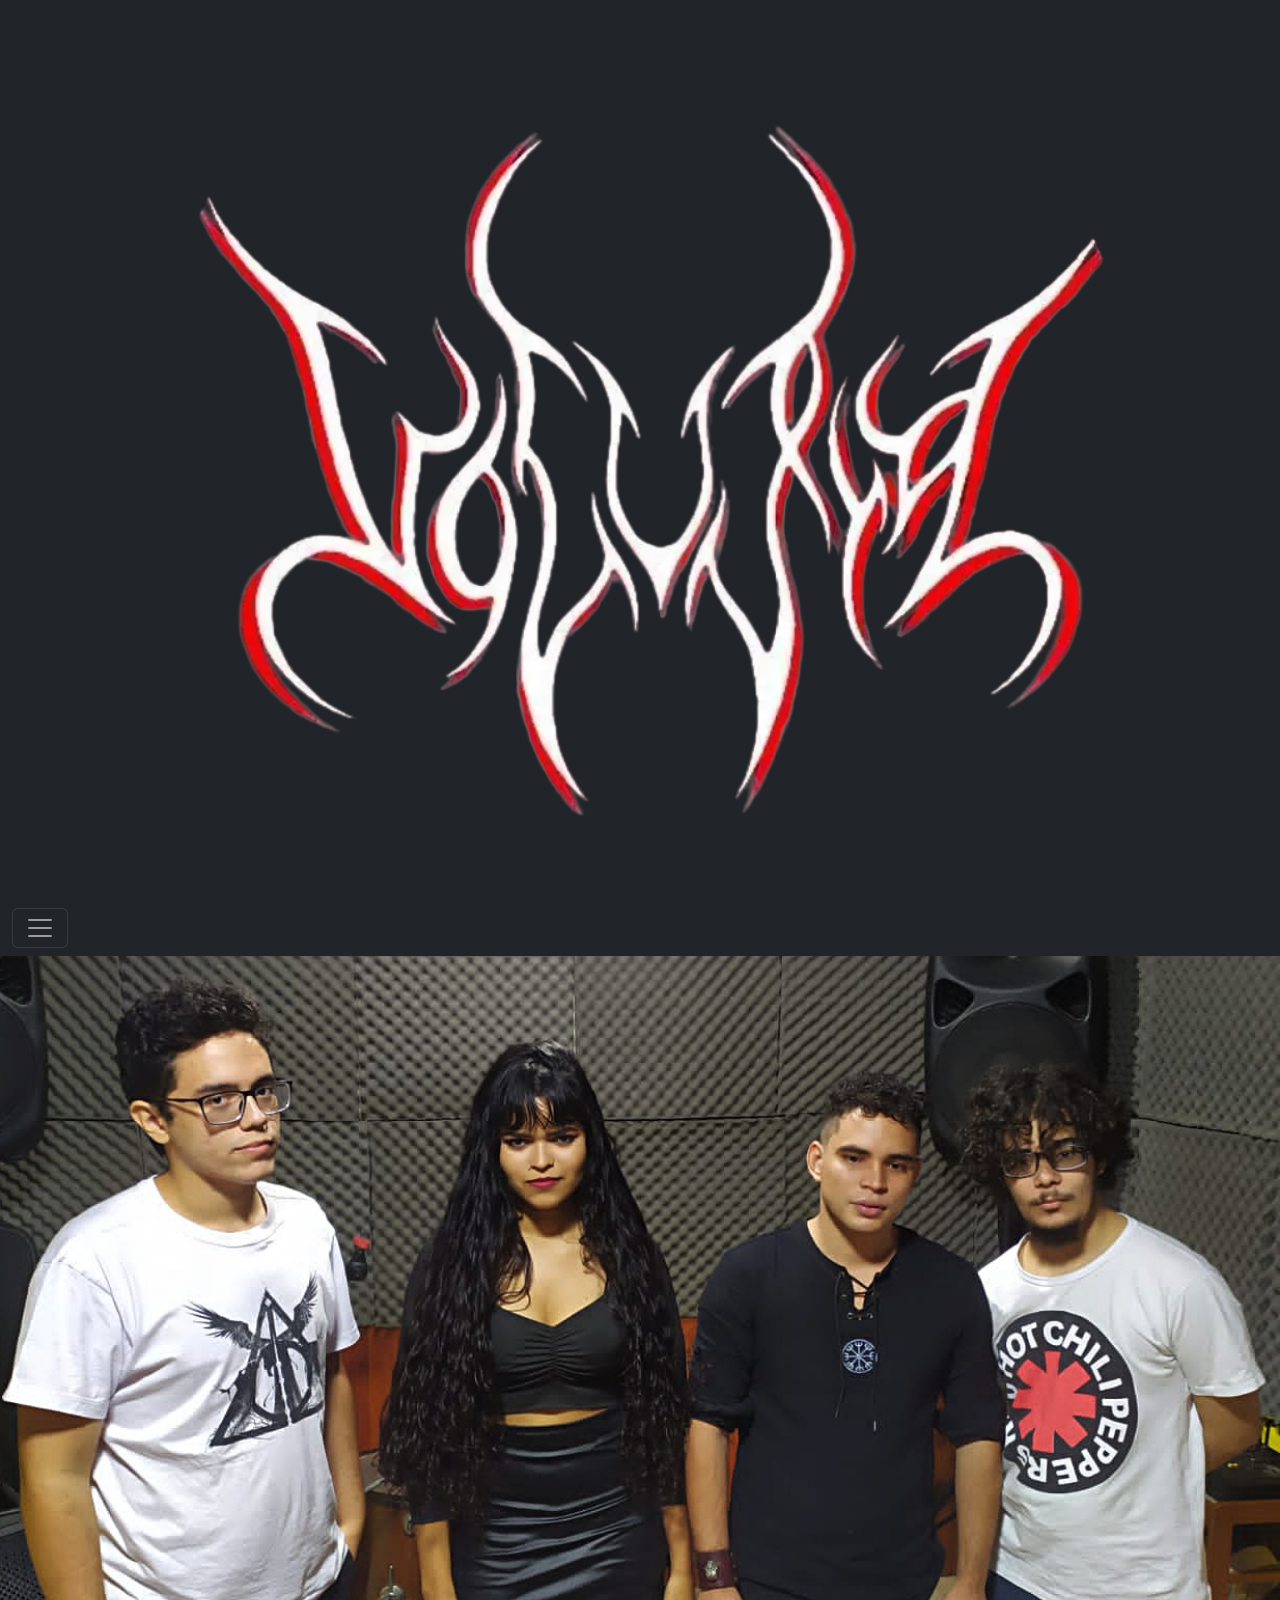
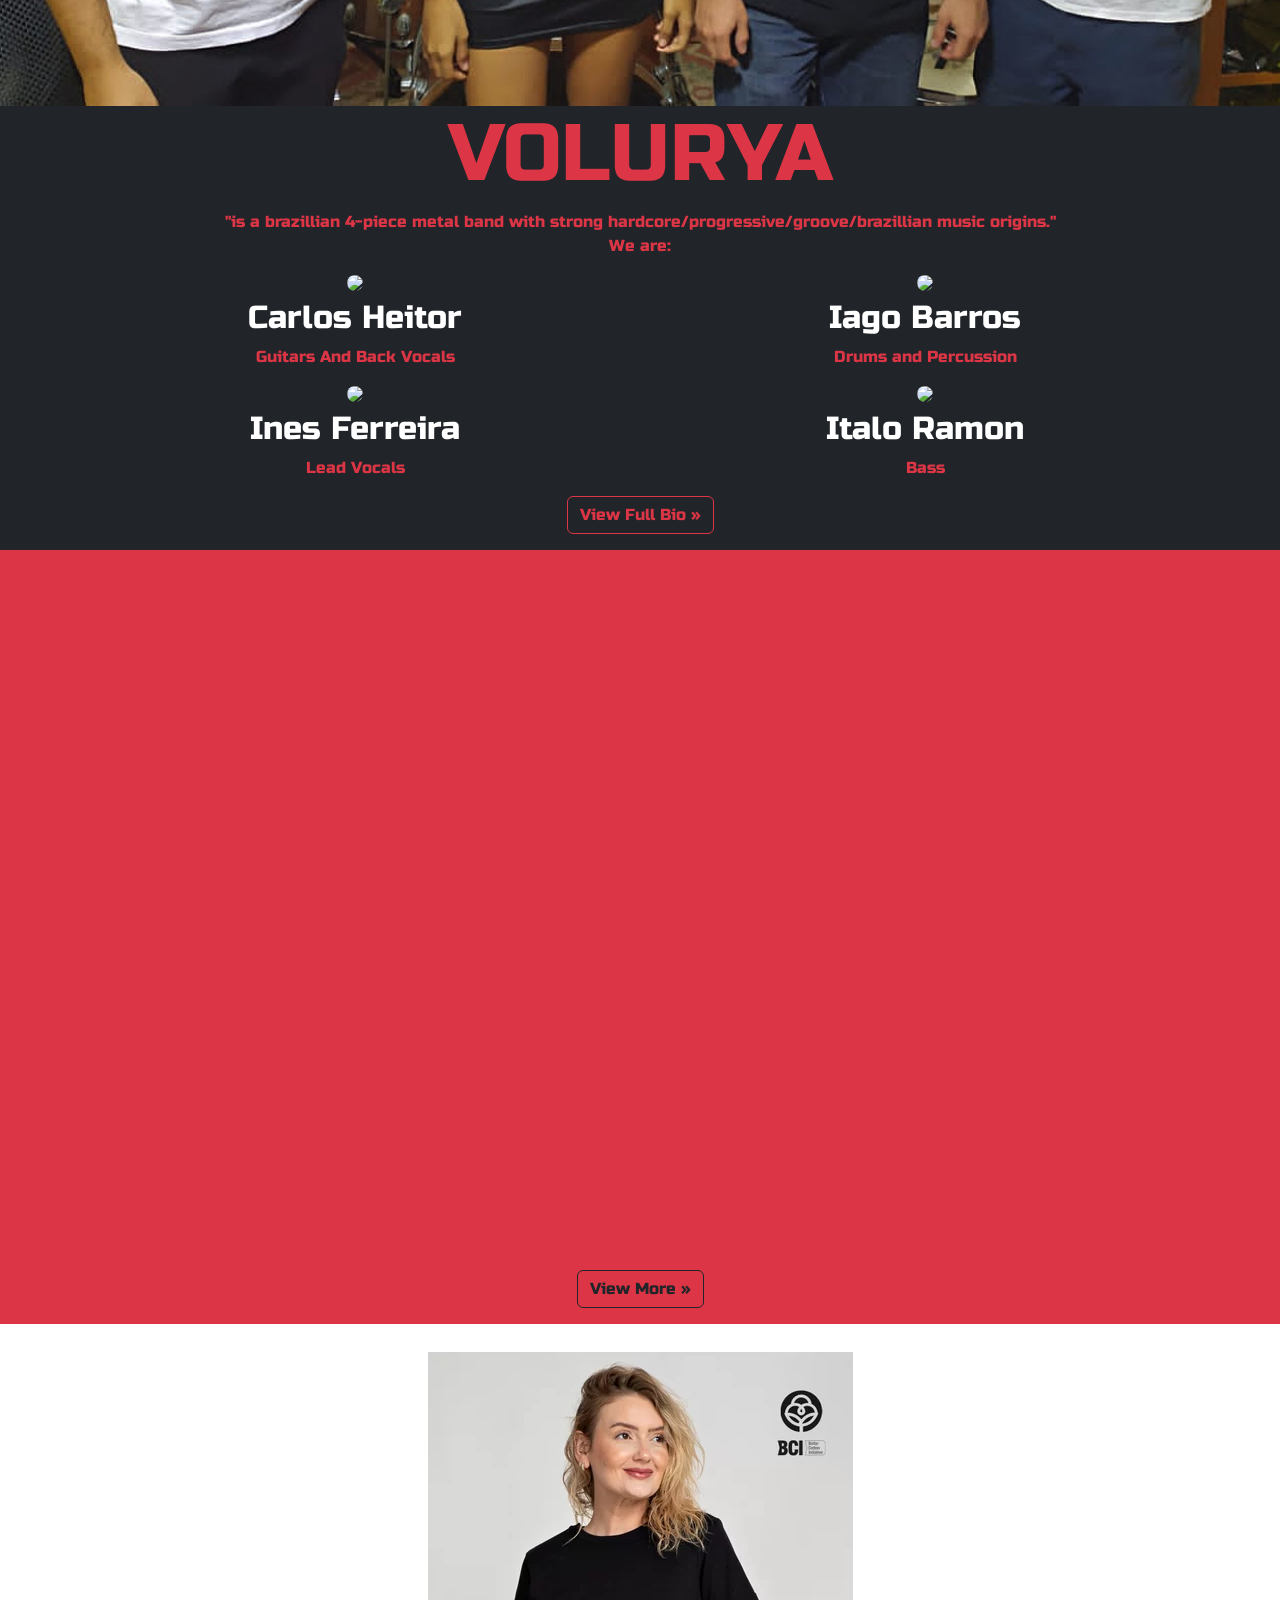
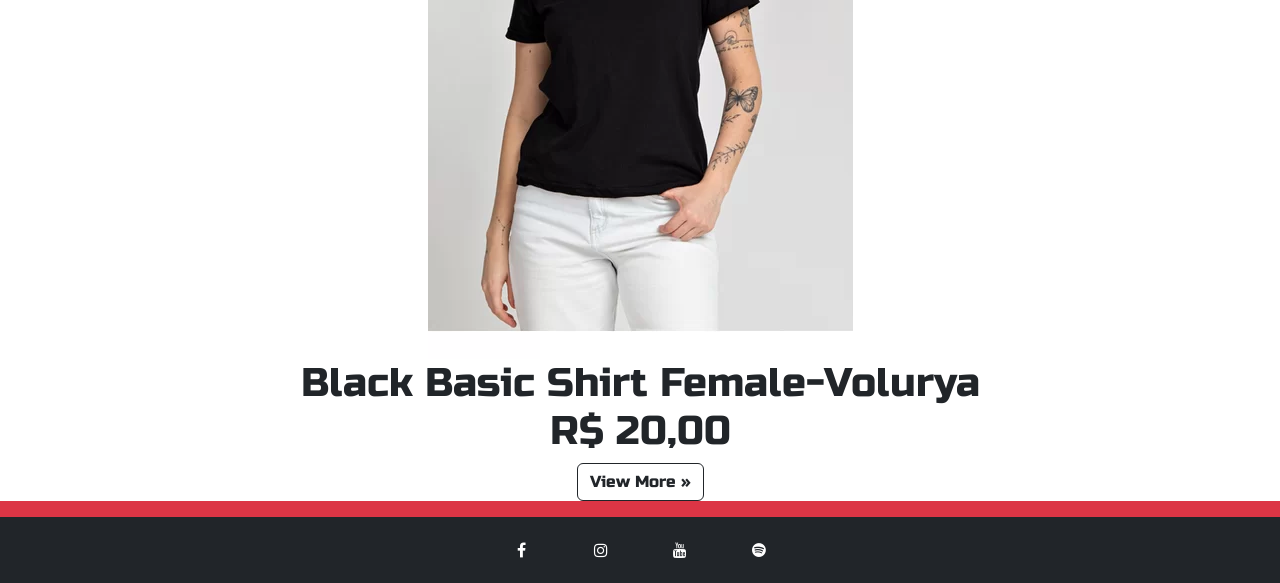
==== commit bf62d5a2: "added animation on bands logo" ====
--- a/templates/index.html
+++ b/templates/index.html
@@ -23,7 +23,7 @@
   <link rel="stylesheet" href="https://fonts.googleapis.com/css?family=Russo One">
   
 
-  <link rel="stylesheet" href="/static/styles.css">
+  <link rel="stylesheet" href="/static/css/styles.css">
  
   <title>VOLURYA - Official Website</title>
   
@@ -52,19 +52,15 @@
 
 </head>
 
-<body class="text-center">
-
-
-
-  <!--imagem da banda-->
-  
-  <div class="bg-dark">
-
-    <div>
-
-      <a  href="#" ><img src="/static/imagens/VOLURYALOGOVAZADA.png" width="25%"></a>
-
-    </div>
+<body class="text-center bg-dark">
+
+      <!-- HERO ANIMADO -->
+  <section class="hero d-flex justify-content-center align-items-center bg-dark">
+
+    <img src="/static/imagens/VOLURYALOGOVAZADA.png" class="hero-logo">
+
+  </section>
+
 
   <!-- barra de navegaçao-->
 
@@ -89,25 +85,25 @@
 
             <li class="nav-item">
 
-              <a class="btn btn-outline-danger btn-sm nav-link active" aria-current="page" href="#homesection" >HOME</a>
+              <a class="btn btn-outline-danger btn-sm my-2 nav-link active" aria-current="page" href="#homesection" >HOME</a>
 
             </li>
 
             <li class="nav-item">
 
-              <a class="btn btn-outline-danger btn-sm nav-link active" aria-current="page" href="#musicsection" >MUSIC</a>
+              <a class="btn btn-outline-danger btn-sm my-2 nav-link active" aria-current="page" href="#musicsection" >MUSIC</a>
 
             </li>
 
             <li class="nav-item">
 
-              <a class="btn btn-outline-danger btn-sm nav-link active" aria-current="page" href="#socialsection" >SOCIAL</a>
+              <a class="btn btn-outline-danger btn-sm my-2 nav-link active" aria-current="page" href="#socialsection" >SOCIAL</a>
 
             </li>
 
             <li class="nav-item">
 
-              <a class="btn  btn-outline-danger btn-sm nav-link active" aria-current="page" href="#storesection" >STORE</a>
+              <a class="btn  btn-outline-danger btn-sm my-2 nav-link active" aria-current="page" href="#storesection" >STORE</a>
 
             </li>
 
@@ -135,7 +131,7 @@
 <!--TEXTO DA BIO -->
 
 
-    <div class="text-danger">
+    <div class="text-danger bg-dark">
 
       <h1  class="display-1">VOLURYA</h1>
 
--- a/static/css/styles.css
+++ b/static/css/styles.css
@@ -0,0 +1,80 @@
+
+body {font-family: "Russo One", serif;}
+
+
+.fa {
+    padding: 20px;
+    font-size: 30px;
+    width: 70px;
+    text-align: center;
+    text-decoration: none;
+    margin: 5px 2px;
+}
+  
+.fa:hover {
+    opacity: 0.5;
+}
+
+.fa-facebook {
+    background: transparent;
+    color: white;
+}
+  
+.fa-youtube {
+    background: transparent;
+    color: white;
+}
+  
+    .fa-instagram {
+    background: transparent;
+    color: white;
+    }
+  
+    .fa-spotify {
+    background: transparent;
+    color: white;
+    }
+  
+  
+
+
+
+
+
+
+.hero {
+  height: 100vh;
+  background: #000;
+}
+
+.hero-logo {
+  width: 1000px;
+  opacity: 0;
+  animation: fadeIn 1s ease-out forwards,
+             microShake 0.15s ease-in-out 1s 2,
+             glowPulse 3s ease-in-out 1.3s infinite;
+}
+
+@keyframes fadeIn {
+  from { opacity: 0; transform: scale(0.95); }
+  to   { opacity: 1; transform: scale(1); }
+}
+
+@keyframes microShake {
+  0% { transform: translateX(0); }
+  25% { transform: translateX(-2px); }
+  50% { transform: translateX(2px); }
+  75% { transform: translateX(-1px); }
+  100% { transform: translateX(0); }
+}
+
+@keyframes glowPulse {
+  0% { filter: drop-shadow(0 0 2px #ff0000); }
+  50% { filter: drop-shadow(0 0 8px #ff0000); }
+  100% { filter: drop-shadow(0 0 2px #ff0000); }
+}
+
+    
+
+
+
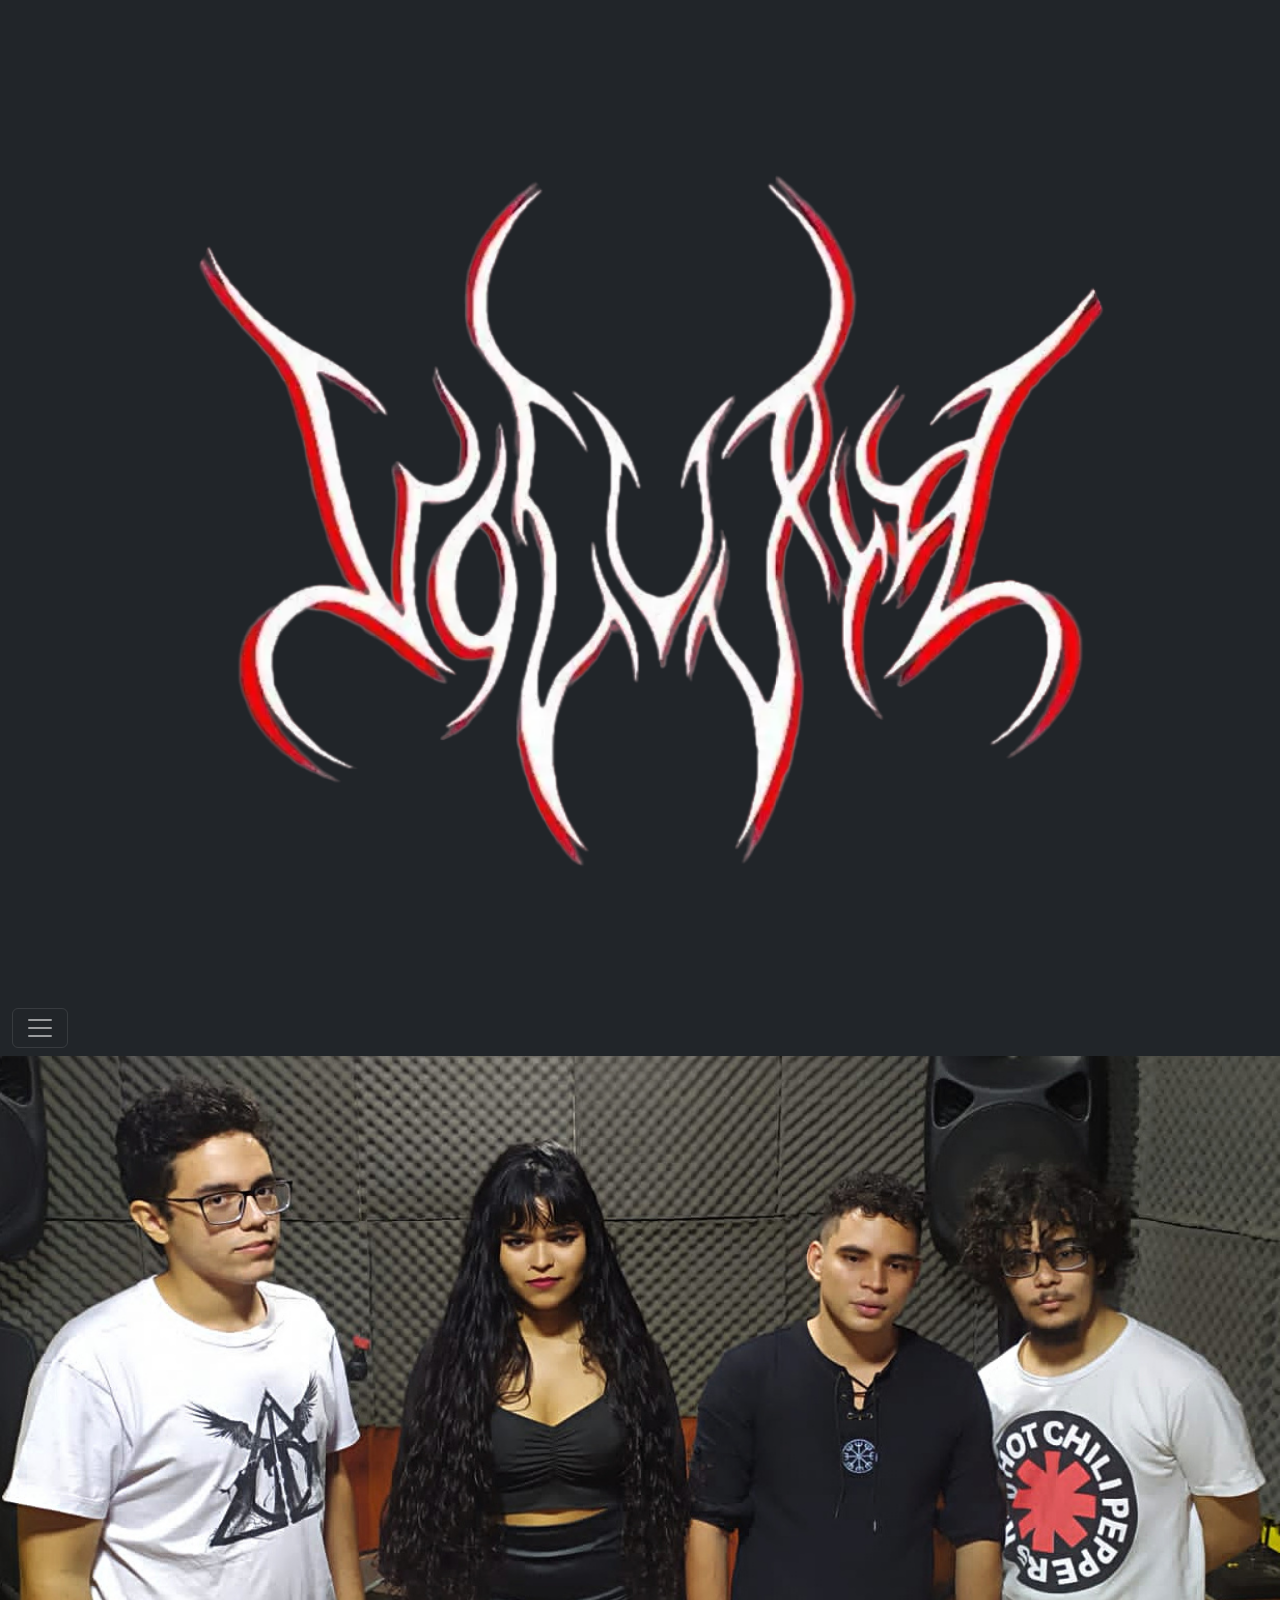
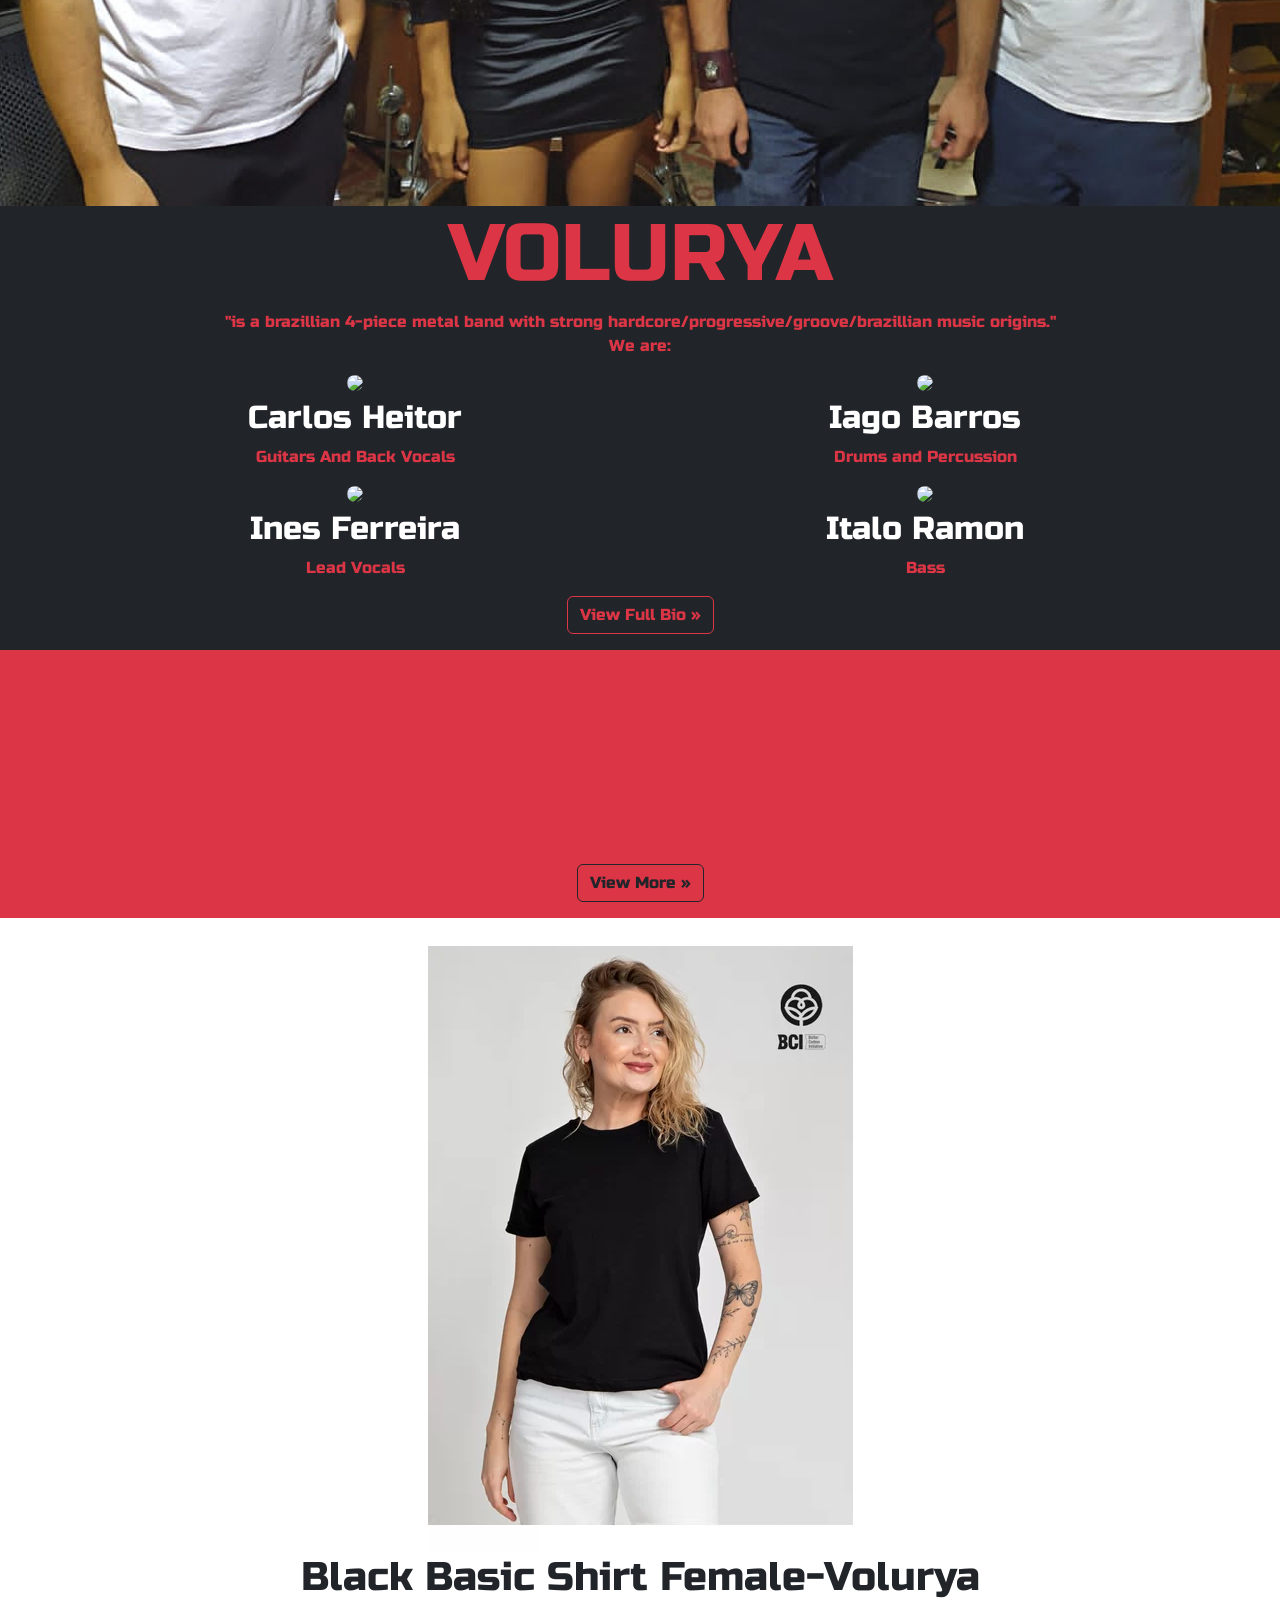
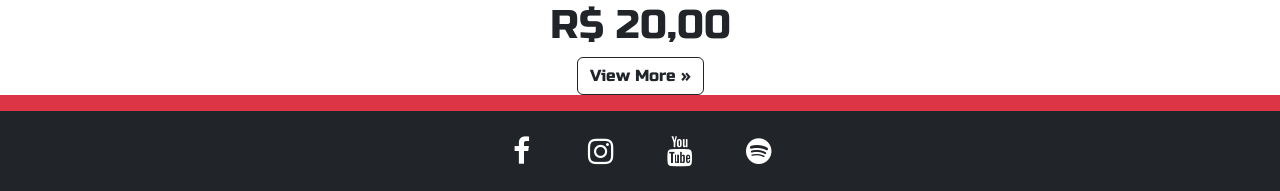
==== commit 061dcab5: "corrected vido size, removed unecessary js tags and duplicates" ====
--- a/templates/index.html
+++ b/templates/index.html
@@ -9,7 +9,7 @@
   
 	<meta charset="utf-8">
 	
-	<meta http-equiv="Content-Type" content="text/html; charset=utf-8" />
+
     
 	<meta name="viewport" content="width=device-width, initial-scale=1">
 
@@ -18,9 +18,8 @@
 
   <link href="https://cdn.jsdelivr.net/npm/bootstrap@5.3.2/dist/css/bootstrap.min.css" rel="stylesheet" integrity="sha384-T3c6CoIi6uLrA9TneNEoa7RxnatzjcDSCmG1MXxSR1GAsXEV/Dwwykc2MPK8M2HN" crossorigin="anonymous">
 
-  <script src="https://cdn.jsdelivr.net/npm/bootstrap@5.3.2/dist/js/bootstrap.bundle.min.js" integrity="sha384-C6RzsynM9kWDrMNeT87bh95OGNyZPhcTNXj1NW7RuBCsyN/o0jlpcV8Qyq46cDfL" crossorigin="anonymous"></script>
-
-  <link rel="stylesheet" href="https://fonts.googleapis.com/css?family=Russo One">
+  <link rel="stylesheet" href="https://fonts.googleapis.com/css?family=Russo+One&display=swap">
+
   
 
   <link rel="stylesheet" href="/static/css/styles.css">
@@ -29,9 +28,9 @@
   
   <meta name="description" content="VOLURYA is a brazillian 4-piece progressive metal band with strong hardcore/trash/groove/brazillian music influencies." />
   
-  <meta property="og:url" content="http://VOLURYA-Metal.com" />
-  
-  <meta property="og:title" content="VOLURYA-Metal.com" />
+  <meta property="og:url" content="http://voluryametal.com" />
+  
+  <meta property="og:title" content="voluryametal.com" />
   
   <meta property="og:description" content="VOLURYA is a brazillian 4-piece progressive metal band with strong hardcore/trash/groove/brazillian music influencies." />
   
@@ -39,15 +38,12 @@
 
   <meta property="og:image" content="/static/imagens/volurya1.jpg" />
 
-  <link rel="canonical" href="http://VOLURYA-metal.com">
+  <link rel="canonical" href="http://VOLURYA-Metal.com">
 
   <link rel="shortcut icon" href="/static/imagens/android-chrome-192x192.png" type="image/x-icon" />
 
-  <meta name="msapplication-TileColor" content="#000000">
-
-  <meta name="msapplication-TileImage" content="/static/imagens/android-chrome-192x192.png">
-
-  <link rel="stylesheet" href="https://cdnjs.cloudflare.com/ajax/libs/font-awesome/4.7.0/css/font-awesome.min.css">
+
+
 
 
 </head>
@@ -244,8 +240,7 @@
 
 
 
-  
-                                      <!--sessao music-->
+<!--sessao music-->
 <div class="bg-danger" id="musicsection">
 
   
@@ -253,12 +248,16 @@
 
   
 <!-- div do video de inocua-->
-
-  <div class="ratio ratio-16x9">
-
-    <iframe  src="https://www.youtube.com/embed/5oIX7QS3uK8?si=QcqHMzN9UxNrIvVh" title="YouTube video player" frameborder="0" allow="accelerometer; autoplay; clipboard-write; encrypted-media; gyroscope; picture-in-picture; web-share" allowfullscreen></iframe>
+<div class="container d-flex justify-content-center">
+
+  <div class="ratio ratio-16x9" style="max-width: 380px; width: 100%;">
+
+    <iframe src="https://www.youtube.com/embed/5oIX7QS3uK8?si=QcqHMzN9UxNrIvVh"title="YouTube video player"allowfullscreen></iframe>
 
   </div>
+
+
+</div>
 
     
 
@@ -328,6 +327,7 @@
 
 </body>
 
-<script src="../assets/dist/js/bootstrap.bundle.min.js"></script>
+<script src="https://cdn.jsdelivr.net/npm/bootstrap@5.3.2/dist/js/bootstrap.bundle.min.js"></script>
+
 
 </html>
--- a/static/css/styles.css
+++ b/static/css/styles.css
@@ -34,16 +34,12 @@
     background: transparent;
     color: white;
     }
-  
-  
 
 
-
-
-
-
-.hero {
-  height: 100vh;
+/*band logo que eu chamei de hero */
+  
+  .hero {
+  min-height: 100vh;
   background: #000;
 }
 
@@ -51,7 +47,7 @@
   width: 1000px;
   opacity: 0;
   animation: fadeIn 1s ease-out forwards,
-             microShake 0.15s ease-in-out 1s 2,
+             microShake 0.10s ease-in-out 1s 2,
              glowPulse 3s ease-in-out 1.3s infinite;
 }
 
@@ -74,7 +70,26 @@
   100% { filter: drop-shadow(0 0 2px #ff0000); }
 }
 
-    
+/*media queries do hero logo*/
+
+@media (max-width: 576px) {
+  .hero-logo {
+    width: 160px;
+  }
+}
+
+@media (min-width: 577px) and (max-width: 768px) {
+  .hero-logo {
+    width: 200px;
+  }
+}
+
+.hero-logo {
+  width: 1000px; 
+}
 
 
 
+
+
+
